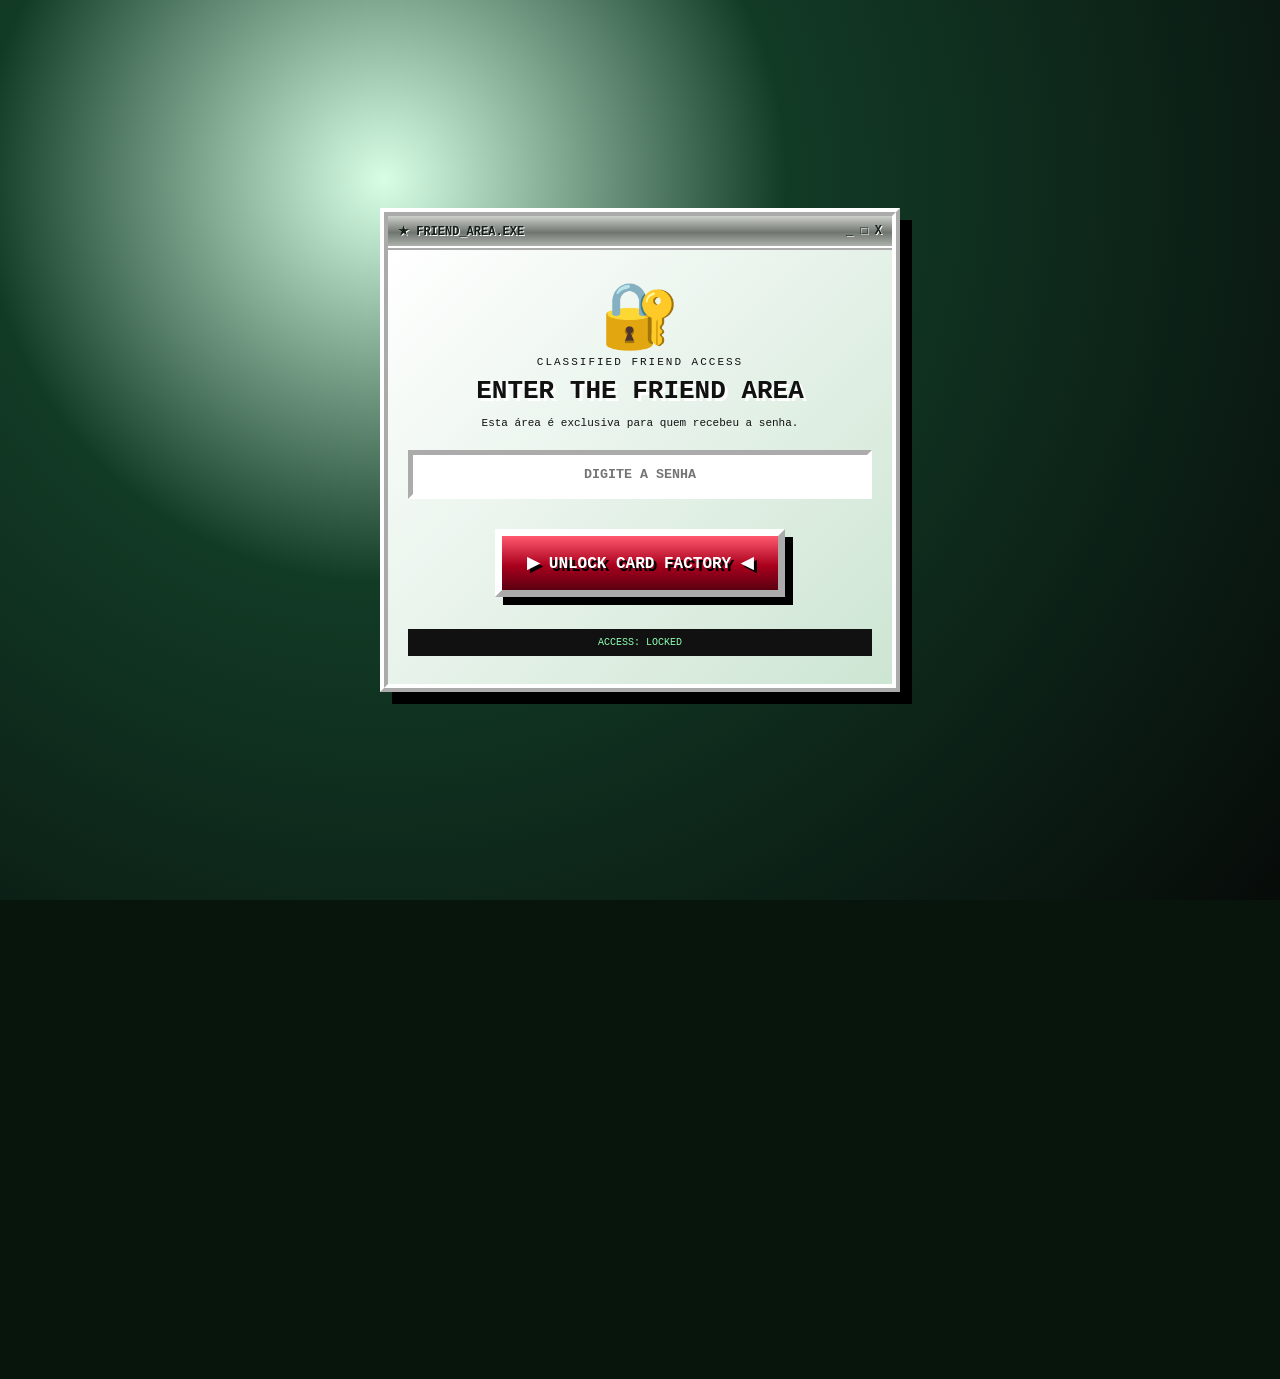
==== create.html @ 422fa5d3 "Add files via upload" ====
<!doctype html><html lang="pt-BR"><head><meta charset="utf-8"><meta name="viewport" content="width=device-width,initial-scale=1"><meta name="robots" content="noindex,nofollow"><title>★ SECRET FRIEND AREA ★</title><link rel="stylesheet" href="style.css?v=14">
<style>
.factory-v10{display:grid;grid-template-columns:minmax(0,1fr) minmax(330px,44%);gap:14px;align-items:start}
.v10-panel{background:linear-gradient(145deg,#f9fff5,#c6d7c7);border:6px ridge #fff;box-shadow:7px 7px #111;padding:12px}
.v10-panel h3{margin:0 0 8px;color:#0d3c22;text-shadow:2px 2px #fff;font-size:15px}
.v10-row{display:grid;grid-template-columns:1fr 1fr;gap:8px}
.v10-field{margin:8px 0}.v10-field label{display:block;font-size:9px;font-weight:bold;margin-bottom:4px}
.v10-field input,.v10-field select,.v10-field textarea{width:100%;box-sizing:border-box;border:4px inset #fff;background:#fff;padding:7px;font-family:inherit}
.v10-themes{display:grid;grid-template-columns:repeat(3,1fr);gap:6px}
.v10-theme{border:4px outset #fff;padding:7px;background:#eee;cursor:pointer;font-size:9px;font-weight:bold;min-height:48px}
.v10-theme.active{border:4px inset #fff;outline:3px solid #111}
.v10-emojis{display:flex;flex-wrap:wrap;gap:5px}.v10-emoji{font-size:22px;border:3px outset #fff;background:#fff;cursor:pointer;padding:3px}
.v10-preview-wrap{position:sticky;top:10px}
.v10-preview{min-height:520px;position:relative;overflow:hidden;border:8px ridge #fff;box-shadow:8px 8px #111;padding:20px;background:linear-gradient(135deg,#0d6b3b,#ef3340,#fff)}
.v10-preview .scan{position:absolute;inset:0;background:repeating-linear-gradient(0deg,rgba(255,255,255,.06) 0 2px,transparent 2px 5px);pointer-events:none}
.v10-card{position:relative;z-index:2;min-height:460px;border:8px ridge #fff;box-shadow:0 0 0 4px #111,10px 10px #111;background:rgba(255,255,255,.9);padding:18px;text-align:center;overflow:hidden}
.v10-card h2{font-size:28px;margin:8px 0;color:#102c1b;text-shadow:3px 3px #fff}.v10-card p{font-size:13px;line-height:1.5;color:#111}
.v10-hero{font-size:70px;animation:v10dance .65s infinite alternate;filter:drop-shadow(4px 4px #111);display:inline-block}
.v10-float{position:absolute;animation:v10float 2.3s ease-in-out infinite}.v10-f1{left:8%;top:12%}.v10-f2{right:8%;top:22%;animation-delay:.5s}.v10-f3{left:12%;bottom:16%;animation-delay:1s}.v10-f4{right:12%;bottom:10%;animation-delay:1.5s}
.v10-gif{max-width:150px;max-height:120px;border:4px ridge #fff;box-shadow:4px 4px #111;margin:8px auto}
.v10-status{font-size:9px;background:#111;color:#8dffb4;padding:7px;margin-top:8px;min-height:14px}
@keyframes v10dance{to{transform:translateY(-8px) rotate(4deg) scale(1.05)}}@keyframes v10float{50%{transform:translateY(-14px) rotate(8deg)}}
@media(max-width:900px){.factory-v10{grid-template-columns:1fr}.v10-preview-wrap{position:relative}.v10-row{grid-template-columns:1fr}}
</style>

<style>
.friend-gate{position:fixed;inset:0;z-index:9999;display:flex;align-items:center;justify-content:center;background:radial-gradient(circle at 30% 20%,#d8ffe6 0,#123b26 35%,#070b09 100%);padding:20px;box-sizing:border-box}
.gate-window{width:min(520px,100%);border:8px ridge #fff;box-shadow:12px 12px #000;background:#cbd6cc;color:#111}
.gate-body{text-align:center;padding:28px 20px;background:linear-gradient(135deg,#fff,#cde5d3)}
.gate-icon{font-size:64px;animation:gatePulse 1s infinite alternate}.gate-body h1{font-size:26px;text-shadow:3px 3px #fff;margin:8px}.gate-body p{font-size:11px}.gate-body input{width:100%;box-sizing:border-box;padding:12px;border:5px inset #fff;font-family:"Courier New",monospace;font-weight:bold;margin:10px 0;text-align:center}.gate-status{margin-top:12px;background:#111;color:#8dffb4;padding:8px;font:10px "Courier New"}.gate-status.bad{color:#ff7b8f}.gate-status.ok{color:#fff36b}@keyframes gatePulse{to{transform:scale(1.08) rotate(3deg)}}
body.factory-locked>main{filter:blur(8px);pointer-events:none;user-select:none}
.v10-options-grid{display:grid;grid-template-columns:1fr 1fr;gap:8px}
.v10-color-row{display:grid;grid-template-columns:1fr 1fr;gap:8px}
.v10-color-row input[type=color]{width:100%;height:38px;padding:2px;border:4px inset #fff;background:#fff}
.v10-images{display:grid;grid-template-columns:1fr 1fr 1fr;gap:6px}
.v10-image-slot{background:#edf5ee;border:4px ridge #fff;padding:6px}
.v10-image-slot label{font-size:8px;font-weight:bold;display:block;margin-bottom:4px}
.v10-image-slot input{font-size:8px!important;padding:5px!important}
.v10-image-style{display:grid;grid-template-columns:1fr 1fr;gap:6px}
.v10-media-strip{display:flex;flex-wrap:wrap;gap:8px;justify-content:center;margin:8px 0}
.v10-preview-media{max-width:130px;max-height:105px;object-fit:cover;border:5px ridge #fff;box-shadow:4px 4px #111}
.v10-photo-polaroid{border:8px solid #fff!important;box-shadow:5px 7px #111!important;padding:5px;background:#fff}
.v10-photo-pixel{border:5px dotted #111!important;image-rendering:auto}
.v10-photo-sticker{border:4px solid #fff!important;border-radius:18px;transform:rotate(-2deg);box-shadow:5px 5px #111!important}
.v10-photo-classic{border:6px ridge #fff!important;box-shadow:5px 5px #111!important}
.legacy-head{display:flex!important;justify-content:space-between;align-items:center;min-height:32px;box-sizing:border-box}
.retro-zone-fixed .legacy-grid{align-items:stretch}
.retro-zone-fixed .retro-app{height:100%;box-sizing:border-box}
@media(max-width:900px){.v10-images,.v10-options-grid,.v10-color-row{grid-template-columns:1fr}}
</style>

<style id="v18-create-nav-style">
.v18-create-nav{
  display:flex;justify-content:flex-end;gap:7px;flex-wrap:wrap;
  margin:7px 0;
}
.v18-create-nav a{
  display:inline-block;font-family:"Courier New",monospace;font-size:10px;
  font-weight:900;text-decoration:none;padding:7px 10px;
  background:linear-gradient(#fff,#d8eadc);color:#102c1b;
  border:4px outset #fff;box-shadow:3px 3px #111;cursor:pointer;
}
.v18-create-nav a:active{border-style:inset;transform:translate(2px,2px)}
</style>
</head><body><nav class="v18-create-nav"><a href="index.html#cards">↩ VOLTAR AOS CARTÕES</a><a href="index.html">⌂ INÍCIO</a></nav>
<div id="friendGate" class="friend-gate">
  <div class="gate-window">
    <div class="window-title"><span>★ FRIEND_AREA.EXE</span><span>_ □ X</span></div>
    <div class="gate-body">
      <div class="gate-icon">🔐</div>
      <div class="tiny blink">CLASSIFIED FRIEND ACCESS</div>
      <h1>ENTER THE FRIEND AREA</h1>
      <p>Esta área é exclusiva para quem recebeu a senha.</p>
      <input id="friendPassword" type="password" autocomplete="off" placeholder="DIGITE A SENHA">
      <button id="friendUnlock" class="start-button">▶ UNLOCK CARD FACTORY ◀</button>
      <div id="friendGateStatus" class="gate-status">ACCESS: LOCKED</div>
    </div>
  </div>
</div>

<main class="intro-screen" style="min-height:100vh;padding:24px;box-sizing:border-box">
  <div class="intro-window" style="width:min(1180px,100%);min-height:auto">
    <div class="window-title"><span>★ FRIEND_CARD_FACTORY.EXE</span><span>PUBLIC</span></div>
    <div class="intro-content" style="justify-content:flex-start;padding:16px">
      <div class="tiny blink">!!! FRIEND AREA • PASSWORD PROTECTED !!!</div>
      <h1 style="font-size:32px">CARD FACTORY<span style="font-size:22px">CREATE YOUR RENATO MEMORY — ONE CARD, ONE LIVE PREVIEW</span></h1>
      <div class="factory-v10" id="factoryV10" style="width:100%">
        <div class="v10-panel">
          <h3>★ 01 — BUILD YOUR CARD ★</h3>
          <div class="v10-row">
            <div class="v10-field"><label>YOUR NAME</label><input id="v10Name" placeholder="Seu nome" maxlength="40"></div>
            <div class="v10-field"><label>CARD TITLE</label><input id="v10Title" placeholder="Uma memória..." maxlength="60"></div>
          </div>
          <div class="v10-field"><label>MESSAGE</label><textarea id="v10Msg" rows="6" maxlength="1200" placeholder="Escreva sua mensagem para o Renato..."></textarea></div>
          
          <div class="v10-options-grid">
            <div class="v10-field"><label>LETTER COLOR</label><input id="v10TextColor" type="color" value="#102c1b"></div>
            <div class="v10-field"><label>PHOTO STYLE</label><select id="v10PhotoStyle"><option value="classic">🖼️ CLASSIC FRAME</option><option value="polaroid">📸 POLAROID</option><option value="pixel">🕹️ PIXEL</option><option value="sticker">💿 STICKER</option></select></div>
          </div>
          <div class="v10-field">
            <label>PHOTOS — UP TO 3 IMAGES</label>
            <div class="v10-images">
              <div class="v10-image-slot"><label>PHOTO 01</label><input id="v10Photo1" type="file" accept="image/*"></div>
              <div class="v10-image-slot"><label>PHOTO 02</label><input id="v10Photo2" type="file" accept="image/*"></div>
              <div class="v10-image-slot"><label>PHOTO 03</label><input id="v10Photo3" type="file" accept="image/*"></div>
            </div>
          </div>
          <div class="v10-field">
            <label>GIFS — CHOOSE WHERE THEY APPEAR</label>
            <div class="v10-row">
              <input id="v10GifTop" placeholder="GIF TOP URL">
              <input id="v10GifBottom" placeholder="GIF BOTTOM URL">
            </div>
          </div>
<div class="v10-row">
            <div class="v10-field"><label>FONT</label><select id="v10Font"><option value="Arial, sans-serif">Arial / Internet 2000</option><option value="Georgia, serif">Georgia / Carta clássica</option><option value="Trebuchet MS, sans-serif">Trebuchet / MSN</option><option value="Courier New, monospace">Courier / Terminal</option><option value="Comic Sans MS, cursive">Comic Sans / 2000 demais</option><option value="Impact, sans-serif">Impact / Banner</option></select></div>
            <div class="v10-field"><label>ANIMATION</label><select id="v10Anim"><option value="secret">★ SECRET</option><option value="stadium">⚽ STADIUM</option><option value="dino">🦖 DINOSAUR</option><option value="pirate">☠️ PIRATE</option><option value="music">♫ MUSIC</option><option value="books">📖 BOOK</option></select></div>
          </div>
          <div class="v10-field"><label>CHOOSE YOUR THEME</label><div class="v10-themes"><button type="button" class="v10-theme active" data-theme="y2k">💿 Y2K</button><button type="button" class="v10-theme" data-theme="fluminense">⚽ FLU</button><button type="button" class="v10-theme" data-theme="dino">🦖 DINO</button><button type="button" class="v10-theme" data-theme="pirate">☠️ PIRATE</button><button type="button" class="v10-theme" data-theme="music">🎧 MUSIC</button><button type="button" class="v10-theme" data-theme="books">📚 BOOKS</button></div></div>
          <div class="v10-field"><label>EMOJIS — CLICK TO ADD</label><div class="v10-emojis"><button type="button" class="v10-emoji">💚</button><button type="button" class="v10-emoji">❤️</button><button type="button" class="v10-emoji">⭐</button><button type="button" class="v10-emoji">✨</button><button type="button" class="v10-emoji">⚽</button><button type="button" class="v10-emoji">🦖</button><button type="button" class="v10-emoji">☠️</button><button type="button" class="v10-emoji">🏴‍☠️</button><button type="button" class="v10-emoji">🎸</button><button type="button" class="v10-emoji">🎧</button><button type="button" class="v10-emoji">📚</button><button type="button" class="v10-emoji">📖</button><button type="button" class="v10-emoji">🔥</button><button type="button" class="v10-emoji">💿</button><button type="button" class="v10-emoji">💻</button><button type="button" class="v10-emoji">🌈</button></div></div>
          <div class="v10-field"><label>MUSIC</label><select id="v10MusicType"><option value="none">SEM MÚSICA</option><option value="youtube">YOUTUBE</option><option value="spotify">SPOTIFY</option><option value="file">ARQUIVO DE ÁUDIO</option></select><input id="v10Music" placeholder="Cole o link do YouTube/Spotify" style="margin-top:6px"><input id="v10MusicFile" type="file" accept="audio/*" style="display:none;margin-top:6px"></div>
          <button id="v11Surprise" type="button" style="width:100%;margin:10px 0;padding:12px;background:linear-gradient(#fff36b,#ff5b8d);border:6px outset #fff;box-shadow:5px 5px #111;font-weight:900;font-size:12px;cursor:pointer">✨ SURPRISE ME! — RANDOM Y2K MAGIC ✨</button>
          <button id="exportCard" type="button" class="start-button" style="font-size:10px;width:100%">💾 EXPORTAR MEU CARTÃO</button>
          <div class="v10-status" id="v10Status">LIVE PREVIEW ONLINE — altere qualquer campo e veja o cartão mudar.</div>
          <p style="font-size:8px;line-height:1.4">Quando terminar, clique em <b>EXPORTAR MEU CARTÃO</b>. Um arquivo <b>.json</b> será baixado. Envie esse arquivo para a pessoa responsável pelo site. Ele só será publicado depois da revisão.</p>
        </div>
        <div class="v10-preview-wrap"><div class="v10-panel"><h3>★ 02 — LIVE PREVIEW ★</h3><div class="v10-preview" id="v10Preview"><div class="scan"></div><div class="v10-card" id="v10Card"><div class="v10-float v10-f1">✨</div><div class="v10-float v10-f2">💚</div><div class="v10-float v10-f3">⭐</div><div class="v10-float v10-f4">💿</div><div class="v10-hero" id="v10Hero">💚</div><h2 id="v10PreviewTitle">MY RENATINHO MEMORY</h2><div id="v10PreviewName" style="font-weight:bold">FROM: FRIEND</div><img id="v10PreviewGif" class="v10-gif" hidden alt=""><img id="v10PreviewPhoto" class="v10-gif" hidden alt="">
          <div id="v10PreviewGifsTop" class="v10-media-strip"></div>
          <div id="v10PreviewPhotos" class="v10-media-strip"></div>
<p id="v10PreviewMsg">Comece a escrever e veja sua memória aparecer aqui em tempo real.</p><div id="v10PreviewEmojis" style="font-size:25px;min-height:36px">✨ 💚 ⭐</div><div id="v10PreviewGifsBottom" class="v10-media-strip"></div><div style="margin-top:20px;font-size:9px">★ MADE WITH THE CARD FACTORY ★</div></div></div></div></div>
      </div>
    </div>
  </div>
</main>

<script>
/* V21 friend-area state repair */
(()=>{
  const gate=document.querySelector("#friendGate");
  if(sessionStorage.getItem("renatinhoFriendAccess")==="1"){
    if(gate) gate.style.display="none";
    document.body.classList.remove("factory-locked");
  }
})();
</script>
<script>
(()=>{
 const q=s=>document.querySelector(s), qa=s=>document.querySelectorAll(s);
 const PASSWORD="RENATINHO2000";
 const gate=q("#friendGate"), main=q("main");
 function unlock(){
   const value=q("#friendPassword").value.trim();
   const status=q("#friendGateStatus");
   if(value===PASSWORD){
     sessionStorage.setItem("renatinhoFriendAccess","1");
     gate.style.display="none"; document.body.classList.remove("factory-locked");
     status.className="gate-status ok"; status.textContent="ACCESS: GRANTED ✓";
   }else{
     status.className="gate-status bad"; status.textContent="ACCESS DENIED — TRY AGAIN";
     q("#friendPassword").animate([{transform:"translateX(-5px)"},{transform:"translateX(5px)"},{transform:"translateX(0)"}],{duration:180});
   }
 }
 if(sessionStorage.getItem("renatinhoFriendAccess")==="1"){
   gate.style.display="none";
   document.body.classList.remove("factory-locked");
 }else{
   document.body.classList.add("factory-locked");
 }
 q("#friendUnlock")?.addEventListener("click",unlock);
 q("#friendPassword")?.addEventListener("keydown",e=>{if(e.key==="Enter")unlock()});

 const state={theme:"y2k",emojis:["✨","💚","⭐"],photos:[],audio:""};
 const themes={
  y2k:{bg:"linear-gradient(135deg,#b8ffd0,#ef3340,#fff)",hero:"💿",anim:"secret"},
  fluminense:{bg:"linear-gradient(135deg,#006b3c,#fff,#c8102e)",hero:"⚽",anim:"stadium"},
  dino:{bg:"linear-gradient(135deg,#9be564,#1b7f3a,#f4f1d7)",hero:"🦖",anim:"dino"},
  pirate:{bg:"linear-gradient(135deg,#111,#6e1525,#f0d46a)",hero:"☠️",anim:"pirate"},
  music:{bg:"linear-gradient(135deg,#21103d,#ff2e83,#13d9ff)",hero:"🎧",anim:"music"},
  books:{bg:"linear-gradient(135deg,#5b351f,#f1d7a5,#f7f0df)",hero:"📚",anim:"books"}
 };
 const pick=a=>a[Math.floor(Math.random()*a.length)];
 const esc=s=>String(s).replace(/[&<>"']/g,m=>({"&":"&amp;","<":"&lt;",">":"&gt;","\"":"&quot;","'":"&#39;"}[m]));
 function render(){
   const n=q("#v10Name").value||"FRIEND", t=q("#v10Title").value||"MY RENATINHO MEMORY", m=q("#v10Msg").value||"Comece a escrever e veja sua memória aparecer aqui em tempo real.";
   const font=q("#v10Font").value, color=q("#v10TextColor").value, style=q("#v10PhotoStyle").value;
   q("#v10PreviewName").textContent="FROM: "+n; q("#v10PreviewTitle").textContent=t; q("#v10PreviewMsg").textContent=m;
   q("#v10PreviewEmojis").textContent=state.emojis.join(" "); q("#v10Hero").textContent=themes[state.theme].hero;
   q("#v10Preview").style.background=themes[state.theme].bg; q("#v10Card").style.fontFamily=font;
   q("#v10Card").style.color=color; q("#v10PreviewTitle").style.color=color; q("#v10PreviewMsg").style.color=color;
   const photoBox=q("#v10PreviewPhotos"); photoBox.innerHTML="";
   state.photos.forEach(src=>{const img=document.createElement("img");img.src=src;img.className="v10-preview-media v10-photo-"+style;photoBox.appendChild(img)});
   const top=q("#v10GifTop").value.trim(), bottom=q("#v10GifBottom").value.trim();
   const topBox=q("#v10PreviewGifsTop"), bottomBox=q("#v10PreviewGifsBottom"); topBox.innerHTML="";bottomBox.innerHTML="";
   [top].filter(Boolean).forEach(src=>{const img=document.createElement("img");img.src=src;img.className="v10-preview-media";topBox.appendChild(img)});
   [bottom].filter(Boolean).forEach(src=>{const img=document.createElement("img");img.src=src;img.className="v10-preview-media";bottomBox.appendChild(img)});
   q("#v10Status").textContent="LIVE PREVIEW • "+state.theme.toUpperCase()+" • "+state.photos.length+" PHOTOS • "+state.emojis.length+" EMOJIS";
 }
 qa("#factoryV10 input,#factoryV10 textarea,#factoryV10 select").forEach(el=>el.addEventListener("input",render));
 qa(".v10-theme").forEach(b=>b.addEventListener("click",()=>{qa(".v10-theme").forEach(x=>x.classList.remove("active"));b.classList.add("active");state.theme=b.dataset.theme;q("#v10Anim").value=themes[state.theme].anim;render()}));
 qa(".v10-emoji").forEach(b=>b.addEventListener("click",()=>{state.emojis.push(b.textContent);if(state.emojis.length>14)state.emojis.shift();render()}));
 ["v10Photo1","v10Photo2","v10Photo3"].forEach(id=>q("#"+id)?.addEventListener("change",e=>{
   const idx=["v10Photo1","v10Photo2","v10Photo3"].indexOf(id), f=e.target.files?.[0]; if(!f)return;
   const reader=new FileReader(); reader.onload=()=>{state.photos[idx]=reader.result;state.photos=state.photos.filter(Boolean);render()};reader.readAsDataURL(f);
 }));
 q("#v10MusicType").addEventListener("change",()=>{const t=q("#v10MusicType").value;q("#v10Music").style.display=["youtube","spotify"].includes(t)?"block":"none";q("#v10MusicFile").style.display=t==="file"?"block":"none"});q("#v10MusicType").dispatchEvent(new Event("change"));
 q("#v10MusicFile").addEventListener("change",e=>{const f=e.target.files?.[0];if(!f)return;const r=new FileReader();r.onload=()=>{state.audio=r.result;render()};r.readAsDataURL(f)});
 q("#exportCard").addEventListener("click",()=>{
   const name=q("#v10Name").value.trim(), msg=q("#v10Msg").value.trim(); if(!name||!msg){q("#v10Status").textContent="⚠ PREENCHA PELO MENOS SEU NOME E SUA MENSAGEM.";return}
   const type=q("#v10MusicType").value,url=q("#v10Music").value.trim();
   const c={version:"renatinho-card-v16",id:name.toLowerCase().replace(/[^a-z0-9]+/g,"-")+"-"+Date.now().toString(36).slice(-5),nome:name,titulo:q("#v10Title").value.trim()||"FELIZ ANIVERSÁRIO",icon:themes[state.theme].hero,hint:"FRIEND CARD • "+state.theme.toUpperCase(),tipoDeAnimacao:q("#v10Anim").value,mensagem:msg,fotos:state.photos.map((data,i)=>({data,nome:"foto-"+(i+1)})),gifs:{top:q("#v10GifTop").value.trim(),bottom:q("#v10GifBottom").value.trim()},musica:type==="file"?state.audio:url,musicaNome:type==="file"?(q("#v10MusicFile").files?.[0]?.name||"audio.mp3"):type==="youtube"?"YouTube":type==="spotify"?"Spotify":"",cardConfig:{musica:{type,url,autoPlay:true},theme:state.theme,font:q("#v10Font").value,textColor:q("#v10TextColor").value,photoStyle:q("#v10PhotoStyle").value,emojis:state.emojis,gifs:{top:q("#v10GifTop").value.trim(),bottom:q("#v10GifBottom").value.trim()}},status:"pending-admin-approval",createdAt:new Date().toISOString()};
   const a=document.createElement("a");a.href=URL.createObjectURL(new Blob([JSON.stringify(c,null,2)],{type:"application/json"}));a.download="cartao-"+c.id+".json";a.click();q("#v10Status").textContent="★ CARTÃO EXPORTADO! MANDE O .JSON PARA A GIOVANA ★";
 });
 q("#v11Surprise").addEventListener("click",()=>{const k=pick(Object.keys(themes)),t=themes[k];q("#v10Title").value=pick(["RENATINHO.EXE","OMG HAPPY BIRTHDAY","A VERY SPECIAL MEMORY","MEMORY UNLOCKED","TRICOLOR BIRTHDAY MODE"]);q("#v10Name").value=q("#v10Name").value||pick(["AMIGO","YOUR FRIEND","A FRIEND FROM THE INTERNET"]);q("#v10Msg").value=pick(["Uma memória especial para você, Renatinho. Feliz aniversário! 💚","Que seu novo capítulo seja tão caótico e divertido quanto a internet dos anos 2000.","Esta mensagem foi enviada diretamente do futuro. Feliz aniversário!","Você desbloqueou uma memória secreta. ♥","Que o Flu esteja sempre vencendo e a vida sempre dando motivos para comemorar. 🇭🇺"]);q("#v10Font").value=pick(["Arial, sans-serif","Georgia, serif","Trebuchet MS, sans-serif","Courier New, monospace","Comic Sans MS, cursive","Impact, sans-serif"]);q("#v10TextColor").value=pick(["#102c1b","#006b3c","#c8102e","#8d1738","#111111"]);q("#v10PhotoStyle").value=pick(["classic","polaroid","pixel","sticker"]);state.emojis=[t.hero,"✨","⭐","💚"];q("#v10Anim").value=t.anim;qa(".v10-theme").forEach(x=>x.classList.toggle("active",x.dataset.theme===k));render();q("#v11Surprise").animate([{transform:"rotate(-2deg) scale(1)"},{transform:"rotate(2deg) scale(1.05)"},{transform:"rotate(0) scale(1)"}],{duration:450})});
 render();
})();
</script>
</body></html>
---- style.css ----
*{box-sizing:border-box}
:root{--g:#0b6b3c;--g2:#18b866;--lime:#8cff9e;--r:#b70e2d;--r2:#ff3d59;--w:#f4f1df;--dark:#10261a;--gold:#ffe04a;--silver:#cfd2cb;--pixel:"Courier New",monospace}
html,body{margin:0;width:100%;height:100%;background:#07150d;color:#fff;font-family:var(--pixel);overflow-x:hidden}
body{background:radial-gradient(circle at 20% 20%,rgba(30,255,130,.08),transparent 25%),radial-gradient(circle at 80% 70%,rgba(255,20,70,.08),transparent 28%),#020604}
button{font:inherit}.hidden{display:none!important}.screen{min-height:100vh;width:100vw}
.crt,.scan-noise{position:fixed;inset:0;pointer-events:none;z-index:9999}
.crt{background:repeating-linear-gradient(0deg,rgba(0,0,0,.18) 0 1px,transparent 1px 4px);mix-blend-mode:multiply}
.scan-noise{opacity:.12;background-image:radial-gradient(#fff 0 1px,transparent 1px);background-size:5px 5px}
.topbar{position:fixed;top:0;left:0;right:0;height:28px;background:linear-gradient(#276d9d,#0a2940);border-bottom:2px solid #9ec8e8;box-shadow:0 3px #000;display:flex;justify-content:space-between;align-items:center;padding:0 9px;font-size:10px;z-index:20}
.intro-screen{display:grid;place-items:center;padding:44px 20px 20px;background:radial-gradient(circle at 50% 42%,rgba(20,150,80,.2),transparent 35%),repeating-linear-gradient(0deg,transparent 0 3px,rgba(255,255,255,.025) 3px 4px)}
.intro-window{width:min(1100px,96vw);min-height:min(760px,calc(100vh - 70px));border:8px ridge #fff;background:linear-gradient(150deg,#092e1d 0%,#064d2d 48%,#5a0718 100%);box-shadow:14px 14px #000,0 0 70px rgba(24,184,102,.22);position:relative;overflow:hidden}
.window-title{height:34px;padding:7px 10px;background:linear-gradient(#cdd0cb,#6f756f 55%,#aeb2ad);color:#152019;border-bottom:4px ridge #fff;display:flex;align-items:center;justify-content:space-between;font-weight:bold;font-size:12px;text-shadow:1px 1px #fff}
.intro-content{min-height:calc(min(760px,100vh - 70px) - 42px);display:flex;flex-direction:column;align-items:center;justify-content:center;padding:28px;position:relative}
.construction{position:absolute;left:-25px;top:28px;background:#ffe500;color:#111;border:5px solid #111;padding:8px 18px;transform:rotate(-8deg);box-shadow:6px 6px #000;font-weight:bold;animation:shake .35s steps(2) infinite}
.spark-row{font-size:28px;color:var(--gold);letter-spacing:14px;text-shadow:0 0 12px #fff;animation:glow 1s infinite alternate}
.tiny{font-size:11px;letter-spacing:2px}.blink{animation:blink .7s steps(2) infinite}
.intro h1{font-family:var(--pixel);font-size:clamp(30px,6vw,70px);text-align:center;line-height:1.1;margin:14px 0;text-shadow:7px 7px #000,0 0 12px #fff}
.intro h1 span{display:block;color:var(--r2);-webkit-text-stroke:2px #fff;animation:bob .8s ease-in-out infinite alternate}
.hero-avatar{font-size:76px;filter:drop-shadow(8px 8px #000);animation:heroBob 1.2s ease-in-out infinite}
.level-chip{background:#101611;border:4px ridge #fff;padding:7px 12px;font-size:11px;color:var(--lime);box-shadow:5px 5px #000}
.intro-copy{text-align:center;line-height:1.7;font-weight:bold;color:#fff}
.loading{width:min(620px,90%);border:5px ridge #fff;background:#17221b;padding:9px;box-shadow:5px 5px #000;font-size:10px}
.loading b{display:block;height:18px;border:3px inset #fff;background:#222;margin:6px 0;overflow:hidden}.loading i{display:block;width:100%;height:100%;background:repeating-linear-gradient(90deg,#17c866 0 12px,#91ff9d 12px 16px);animation:loading 1.3s linear infinite}
.loading small{font-size:8px;color:#ddd}.start-button{margin:20px 0;border:7px outset #fff;background:linear-gradient(#ff596e,#a9001d 55%,#5b0010);color:#fff;padding:17px 25px;font-size:16px;font-weight:bold;box-shadow:8px 8px #000;text-shadow:3px 3px #000;cursor:pointer;animation:buttonPulse 1s infinite}.start-button:active{border-style:inset;transform:translate(4px,4px);box-shadow:4px 4px #000}
.marquee{width:100%;overflow:hidden;white-space:nowrap;background:#17221b;border:3px inset #fff;padding:7px;color:var(--gold);font-size:10px}.marquee span{display:inline-block;animation:marquee 16s linear infinite}
.intro-foot{margin-top:12px;font-size:8px;color:#c9d5cc}
.site-screen{padding:0;background:linear-gradient(180deg,#0b2b1b,#15552f 42%,#2a0b13);min-height:100vh}
.desktop{min-height:100vh;width:100vw;display:flex;flex-direction:column}
.sitebar{min-height:92px;background:linear-gradient(#126a42,#06331f);border-bottom:6px ridge #fff;display:grid;grid-template-columns:170px 1fr 170px;gap:10px;align-items:center;padding:9px 12px;box-shadow:0 7px #000;position:sticky;top:0;z-index:30}
.brand{font-size:25px;color:#fff;text-shadow:4px 4px #000}.brand small{color:var(--r2);font-size:13px}.site-title{text-align:center}.site-title span{font-size:9px;color:var(--gold)}.site-title h2{font-size:18px;margin:5px 0;color:#fff;text-shadow:3px 3px #000}.site-title p{font-size:8px;margin:0;color:#b8cfc1}.status-box{text-align:right;font-size:9px;color:var(--lime)}.status-box b{color:#fff}
.desktop-body{flex:1;display:grid;grid-template-columns:220px minmax(0,1fr);gap:12px;padding:14px;max-width:1500px;width:100%;margin:0 auto}
.sidebar{display:flex;flex-direction:column;gap:12px}.win-box{background:linear-gradient(#d7d9d3,#9da29c);border:6px ridge #fff;color:#111;box-shadow:7px 7px #000}.box-head{background:linear-gradient(#2a8d5c,#064b2c);color:#fff;border-bottom:4px ridge #fff;padding:7px 9px;font-size:9px;text-shadow:2px 2px #000}.profile{padding:11px;display:flex;flex-direction:column;gap:7px;font-size:9px}.mini-avatar{font-size:60px;text-align:center;animation:heroBob 1s infinite alternate}.nav-btn{margin:7px 8px;width:calc(100% - 16px);padding:9px;background:linear-gradient(#fff,#aeb3ad);border:4px outset #fff;color:#111;font-weight:bold;cursor:pointer;text-align:left}.nav-btn:hover{background:#d9ffdf}.construction-box{background:#ffe100;border-color:#111;padding:14px;text-align:center;font-weight:bold;transform:rotate(-2deg);animation:shake .4s steps(2) infinite}.construction-box small{display:block;margin-top:8px}.visitor-counter{background:#0a0e0b;color:var(--lime);border:4px inset #aaa;padding:10px;font-size:8px;text-align:center;box-shadow:inset 0 0 18px #000}.visitor-counter strong{font-size:18px;color:#fff}
.main-column{min-width:0;display:flex;flex-direction:column;gap:14px}.welcome-inner{min-height:280px;display:grid;grid-template-columns:1.25fr .75fr;gap:15px;padding:18px;background:linear-gradient(135deg,#dfe3dd,#a8ada6)}.floating-emojis{grid-column:1/-1;color:#0a7040;font-size:20px;letter-spacing:10px;animation:floatRow 2s ease-in-out infinite alternate}.welcome-text{padding:8px}.welcome-text h3{font-size:28px;line-height:1.15;margin:8px 0;text-shadow:3px 3px #fff}.welcome-text h3 span{color:#b20d2b}.welcome-text p{line-height:1.5;font-size:12px;max-width:650px}.renatinho-stage{position:relative;display:grid;place-items:center;min-height:210px;overflow:hidden;background:radial-gradient(circle,#8dff9d 0 2px,transparent 3px),#0b3320;background-size:25px 25px;border:6px inset #fff}.halo{position:absolute;width:180px;height:180px;border-radius:50%;background:radial-gradient(circle,rgba(255,255,255,.85),rgba(92,255,142,.3),transparent 70%);animation:halo 1.2s infinite alternate}.pixel-person{position:relative;font-size:115px;filter:drop-shadow(9px 9px #000);animation:heroDance .8s infinite alternate;z-index:2}.floating-label{position:absolute;bottom:12px;right:10px;background:#17221b;color:#fff;border:3px ridge #fff;padding:6px;font-size:9px;transform:rotate(-3deg);z-index:3}.floating-label b{color:var(--gold)}
.cards-section{background:#17221b;border:6px ridge #fff;box-shadow:7px 7px #000;padding-bottom:12px}.section-head{display:flex;justify-content:space-between;align-items:center;background:linear-gradient(#7a1026,#40040f);padding:9px 11px;border-bottom:4px ridge #fff;font-size:10px}.section-head small{color:var(--gold)}.cards-grid{display:grid;grid-template-columns:repeat(3,minmax(0,1fr));gap:14px;padding:14px}.memory-card{min-height:210px;position:relative;overflow:hidden;cursor:pointer;border:6px ridge #fff;background:linear-gradient(150deg,#0a5634,#062116 60%,#5d071a);box-shadow:7px 7px #000;transition:.18s transform,.18s filter}.memory-card:hover{transform:translateY(-7px) rotate(-1deg) scale(1.015);filter:brightness(1.18)}.memory-card:active{transform:translate(4px,4px)}.memory-card .shine{position:absolute;inset:-80% -20%;background:linear-gradient(110deg,transparent 42%,rgba(255,255,255,.28) 49%,transparent 56%);transform:translateX(-70%);animation:shine 3s infinite}.memory-card .corner{position:absolute;right:6px;top:6px;background:#ffe500;color:#111;border:3px solid #111;padding:3px 5px;font-size:7px;font-weight:bold}.memory-card .icon{font-size:70px;text-align:center;margin-top:18px;filter:drop-shadow(7px 7px #000)}.memory-card h4{text-align:center;font-size:12px;margin:8px 4px;color:#fff;text-shadow:2px 2px #000}.memory-card p{text-align:center;font-size:8px;color:#c8dfd0;padding:0 8px}.memory-card .open-label{position:absolute;bottom:8px;left:50%;transform:translateX(-50%);background:#fff;color:#111;border:4px outset #fff;padding:5px 8px;font-size:7px;font-weight:bold;white-space:nowrap}.card-stadium:hover .icon{animation:kick .45s infinite}.card-dino:hover .icon{animation:dino .35s infinite}.card-pirate:hover .icon{animation:sway .55s infinite}.card-music:hover .icon{animation:dance .3s infinite}.card-books:hover .icon{animation:page .7s infinite}.card-secret:hover .icon{animation:glitch .18s infinite}
.playlist-content{min-height:100px;padding:18px;display:flex;gap:18px;align-items:center;background:#17221b;color:#fff}.disc{font-size:55px;animation:spin 2s linear infinite}.playlist-content p{font-size:10px;color:#ccd7cf}.guestbook{padding-bottom:12px}.guestbook>p,.guest-lines{padding:0 12px;font-size:10px;line-height:2}.guestbook>p{color:#7a061c;font-weight:bold}.site-footer{margin-top:auto;min-height:38px;background:#08100b;border-top:4px ridge #fff;display:flex;justify-content:space-around;align-items:center;padding:8px;font-size:7px;color:#b6c4ba}
.modal{position:fixed;inset:0;z-index:2000;display:grid;place-items:center;padding:18px}.modal-backdrop{position:absolute;inset:0;background:rgba(0,0,0,.82);backdrop-filter:blur(3px)}.card-window{position:relative;width:min(860px,96vw);max-height:92vh;overflow:auto;background:#d9dad5;border:9px ridge #fff;color:#111;box-shadow:14px 14px #000,0 0 50px rgba(24,184,102,.35);z-index:1}.card-window .window-title button{background:#c5c8c2;border:3px outset #fff;padding:1px 8px;font-weight:bold;cursor:pointer}.card-opening{height:0;overflow:hidden;transition:.7s}.card-content{padding:22px;background:linear-gradient(135deg,#e9ebe7,#a9aea7);min-height:330px}.card-content .card-hero{display:grid;grid-template-columns:170px 1fr;gap:20px;align-items:center}.card-content .big-icon{font-size:120px;text-align:center;filter:drop-shadow(9px 9px #000)}.card-content h3{font-size:24px;margin:0 0 6px;text-shadow:3px 3px #fff}.card-content .from{font-size:10px;color:#6b071a}.card-content .msg{font-size:13px;line-height:1.7;background:#fffdf2;border:5px ridge #fff;padding:15px;box-shadow:6px 6px #000;margin-top:16px}.music-bar{display:flex;align-items:center;gap:9px;padding:8px 10px;background:#0b100c;color:#fff;border-top:5px ridge #fff;font-size:8px}.music-eq{color:var(--lime);font-size:18px;animation:equalize .4s infinite alternate}.music-bar button{margin-left:auto;padding:4px 8px;background:#ddd;border:3px outset #fff;cursor:pointer}.card-window.opening .card-content{animation:cardReveal .75s both}.card-window.anim-stadium .big-icon{animation:kick .55s 2}.card-window.anim-dino .big-icon{animation:dino .35s 4}.card-window.anim-pirate .big-icon{animation:sway .55s 4}.card-window.anim-music .big-icon{animation:dance .3s 8}.card-window.anim-books .big-icon{animation:page .7s 4}.card-window.anim-secret .big-icon{animation:glitch .18s 12}
@keyframes blink{50%{opacity:.25}}@keyframes glow{to{filter:brightness(1.8);transform:scale(1.03)}}@keyframes bob{to{transform:translateY(-5px)}}@keyframes heroBob{to{transform:translateY(-10px) rotate(2deg)}}@keyframes heroDance{to{transform:translateY(-12px) rotate(4deg) scale(1.04)}}@keyframes halo{to{transform:scale(1.12);opacity:.65}}@keyframes loading{to{transform:translateX(10px)}}@keyframes buttonPulse{50%{filter:brightness(1.25)}}@keyframes marquee{to{transform:translateX(-100%)}}@keyframes shake{0%,100%{transform:rotate(-2deg) translate(0)}50%{transform:rotate(-4deg) translate(3px,-2px)}}@keyframes floatRow{to{transform:translateY(-8px)}}@keyframes shine{0%,40%{transform:translateX(-80%)}70%,100%{transform:translateX(80%)}}@keyframes kick{0%,100%{transform:rotate(-7deg) translate(0)}50%{transform:rotate(9deg) translate(12px,-8px)}}@keyframes dino{0%,100%{transform:translateY(0) rotate(0)}50%{transform:translateY(-15px) rotate(-8deg)}}@keyframes sway{50%{transform:rotate(12deg) translateY(-7px)}}@keyframes dance{50%{transform:scale(1.16) rotate(8deg)}}@keyframes page{50%{transform:rotateY(45deg) scale(1.08)}}@keyframes glitch{0%,100%{transform:translate(0)}25%{transform:translate(-4px,2px)}50%{transform:translate(4px,-2px)}}@keyframes spin{to{transform:rotate(360deg)}}@keyframes cardReveal{from{opacity:0;transform:translateY(30px) scale(.92)}to{opacity:1;transform:none}}@keyframes equalize{to{transform:scale(1.3)}}
@media(max-width:900px){.sitebar{grid-template-columns:90px 1fr 90px}.brand{font-size:16px}.site-title h2{font-size:12px}.desktop-body{grid-template-columns:1fr}.sidebar{display:grid;grid-template-columns:repeat(3,1fr)}.cards-grid{grid-template-columns:repeat(2,minmax(0,1fr))}.welcome-inner{grid-template-columns:1fr}.renatinho-stage{min-height:190px}}
@media(max-width:600px){.intro-content{padding:20px 12px}.construction{font-size:8px}.spark-row{font-size:18px;letter-spacing:5px}.intro h1{font-size:29px}.hero-avatar{font-size:58px}.sitebar{grid-template-columns:1fr;position:relative;text-align:center}.brand,.status-box{text-align:center}.desktop-body{padding:8px}.sidebar{display:flex}.cards-grid{grid-template-columns:1fr}.card-content .card-hero{grid-template-columns:1fr}.card-content .big-icon{font-size:80px}.welcome-text h3{font-size:22px}.site-footer{flex-direction:column;gap:5px}}

/* V9 — brighter Y2K layer */
:root{--cream:#f7f5e8;--mint:#b8ffd0}
.site-screen{background:radial-gradient(circle at 15% 20%,rgba(80,255,150,.16),transparent 25%),radial-gradient(circle at 85% 70%,rgba(255,70,100,.12),transparent 28%),linear-gradient(180deg,#0d3a24,#1a6b3d 46%,#3b111d)}
.welcome-inner{background:linear-gradient(135deg,#f5f6ed,#c7d6c8)}
.cards-section{background:#1b2b21}
.playlist-section .playlist-content{background:linear-gradient(135deg,#162c20,#0d1912)}
.memory-card{background:linear-gradient(150deg,#16824d,#0c4e30 58%,#8b1930)}
.memory-card p{color:#e1f8e8}
.sidebar .win-box{background:linear-gradient(#eef1e9,#bfcbbf)}
.guestbook{background:linear-gradient(#f1f2eb,#bdc8be)}
.site-footer{background:#102118}

/* V9 final card + playlist + friend factory */
.friend-link{text-decoration:none;display:block;color:#111}
.final-unlock{background:linear-gradient(135deg,#fff6a7,#d7e8d8);border-color:#fff;box-shadow:8px 8px #000}
.final-inner{min-height:145px;padding:18px;display:flex;align-items:center;gap:22px;background:radial-gradient(circle at 20% 50%,rgba(255,230,0,.3),transparent 28%),linear-gradient(135deg,#eff9ee,#c6d9c8)}
.final-lock{font-size:64px;filter:drop-shadow(5px 5px #000);animation:lockPulse 1.1s infinite alternate}
.final-inner h3{margin:5px 0;font-size:20px;text-shadow:2px 2px #fff}.final-inner p{font-size:10px}
.final-button{border:6px outset #fff;background:#777;color:#ddd;padding:12px 16px;font-weight:bold;box-shadow:5px 5px #000;cursor:not-allowed}
.final-button.ready{background:linear-gradient(#ffea62,#b79a00);color:#111;cursor:pointer;animation:buttonPulse .8s infinite}
.playlist-content{display:grid;grid-template-columns:80px 1fr auto;gap:15px;align-items:center}
.playlist-disc{font-size:54px;animation:spin 2s linear infinite}.playlist-info{color:#fff}.playlist-info b{font-size:13px}.playlist-info p{font-size:9px;color:#ccebd5}
.playlist-controls{display:flex;gap:5px}.playlist-controls button{background:linear-gradient(#fff,#aab2aa);border:4px outset #fff;padding:8px;color:#111;font-weight:bold;cursor:pointer}
.final-card{background:linear-gradient(145deg,#f7f0a6,#b8ffd0,#ffb8c5)!important}.final-card-hero{display:grid;grid-template-columns:190px 1fr;gap:20px;align-items:center}.final-orbit{font-size:130px;text-align:center;color:#fff;text-shadow:0 0 12px #fff,7px 7px #111;animation:heroDance .7s infinite alternate}.final-signature{margin-top:18px;text-align:center;background:#111;color:#b8ffd0;border:5px ridge #fff;padding:14px;font-size:9px;line-height:1.8}.final-signature b{color:#ffe04a;font-size:13px}
@keyframes lockPulse{to{transform:scale(1.12) rotate(-5deg);filter:drop-shadow(5px 5px #000) brightness(1.2)}}
@media(max-width:700px){.playlist-content{grid-template-columns:60px 1fr}.playlist-controls{grid-column:1/-1}.final-card-hero{grid-template-columns:1fr}.final-orbit{font-size:80px}}

/* V12 final retro modules */
.legacy-zone,
.legacy-grid{display:grid;grid-template-columns:1fr 1fr;gap:12px;padding:14px}
.retro-app{background:#d8ded6;color:#111;border:6px ridge #fff;box-shadow:6px 6px #000;min-height:175px}
.app-title{background:linear-gradient(90deg,#073b25,#1e9c58);color:#fff;font-weight:bold;padding:6px;text-shadow:2px 2px #000}
.msn-body,.winamp-body{padding:14px}.msn-body{display:flex;gap:12px}.msn-avatar{font-size:50px}.msn-body span{font-size:9px;color:#17673c}.msn-body p{font-size:9px;background:#fff;padding:7px;border:3px inset #fff}.eq{letter-spacing:4px;color:#f33;font-size:22px;margin-bottom:10px}.player-controls{margin-top:14px}.player-controls button,.pixel-btn{background:linear-gradient(#fff,#bfc7bf);color:#111;border:4px outset #fff;padding:7px;font-weight:900;cursor:pointer;box-shadow:3px 3px #111}.photo-frame{margin:14px auto;width:145px;height:100px;border:7px ridge #fff;background:#222;color:#8dffb4;display:grid;place-items:center;text-align:center;font:11px "Courier New";overflow:hidden}.photo-frame img{width:100%;height:100%;object-fit:cover}.photobooth{text-align:center}.floppy{text-align:center}.floppy-disc{font-size:70px;margin:15px}.floppy #floppyStatus{font:9px "Courier New";margin:10px}.future-inner{background:linear-gradient(135deg,#ffe0e8,#fff,#c9ffd9);color:#111}.future-inner h3{color:#8d1738}.future-inner textarea{width:100%;box-sizing:border-box}.future-actions{display:flex;align-items:center;gap:12px;margin-top:8px}.future-actions span{font:10px "Courier New";background:#111;color:#8dffb4;padding:7px}.hidden{display:none!important}
@media(max-width:800px){.legacy-grid{grid-template-columns:1fr}}

/* V13 FINAL MODULES */
.legacy-zone,
.legacy-grid{display:grid;grid-template-columns:1fr 1fr;gap:12px;padding:14px}.retro-app{background:#d8ded6;color:#111;border:6px ridge #fff;box-shadow:6px 6px #000;min-height:175px}.app-title{background:linear-gradient(90deg,#073b25,#1e9c58);color:#fff;font-weight:bold;padding:6px;text-shadow:2px 2px #000}.msn-body,.winamp-body{padding:14px}.msn-body{display:flex;gap:12px}.msn-avatar{font-size:50px}.msn-body span{font-size:9px;color:#17673c}.msn-body p{font-size:9px;background:#fff;padding:7px;border:3px inset #fff}.eq{letter-spacing:4px;color:#f33;font-size:22px;margin-bottom:10px}.player-controls{margin-top:14px}.player-controls button,.pixel-btn{background:linear-gradient(#fff,#bfc7bf);color:#111;border:4px outset #fff;padding:7px;font-weight:900;cursor:pointer;box-shadow:3px 3px #111}.photo-frame{margin:14px auto;width:145px;height:100px;border:7px ridge #fff;background:#222;color:#8dffb4;display:grid;place-items:center;text-align:center;font:11px "Courier New";overflow:hidden}.photo-frame img{width:100%;height:100%;object-fit:cover}.photobooth{text-align:center}.floppy{text-align:center}.floppy-disc{font-size:70px;margin:15px}.floppy #floppyStatus{font:9px "Courier New";margin:10px}.guestbook-v13{padding:15px}.guest-intro{text-align:center;color:#fff;font-weight:900;text-shadow:2px 2px #111}.future-inner{padding:15px;background:linear-gradient(135deg,#ffe0e8,#fff,#c9ffd9);color:#111}.future-inner h3{color:#8d1738}.future-inner textarea{width:100%;box-sizing:border-box}.future-actions{display:flex;align-items:center;gap:12px;margin-top:8px}.future-actions span{font:10px "Courier New";background:#111;color:#8dffb4;padding:7px}.hidden{display:none!important}.secret-toast{position:fixed;left:50%;top:15%;transform:translateX(-50%);z-index:10000;background:#111;color:#8dffb4;border:6px ridge #fff;box-shadow:8px 8px #000;padding:18px;font:12px "Courier New";text-align:center;animation:toastIn .25s ease-out}.future-sealed{filter:saturate(.8)}
@keyframes toastIn{from{transform:translateX(-50%) scale(.7);opacity:0}to{transform:translateX(-50%) scale(1);opacity:1}}
@media(max-width:800px){.legacy-grid{grid-template-columns:1fr}}

/* V14 cleanup */
.guest-note{font-size:9px;background:#111;color:#8dffb4;border:3px ridge #fff;padding:7px;line-height:1.5}.playlist-section{margin-bottom:22px}.legacy-grid-3{grid-template-columns:repeat(2,minmax(0,1fr))!important}.legacy-zone .winamp-app{display:none!important}@keyframes guestIn{from{transform:translateY(-8px);opacity:0}to{transform:none;opacity:1}}
@media(max-width:900px){.legacy-grid-3{grid-template-columns:1fr!important}}
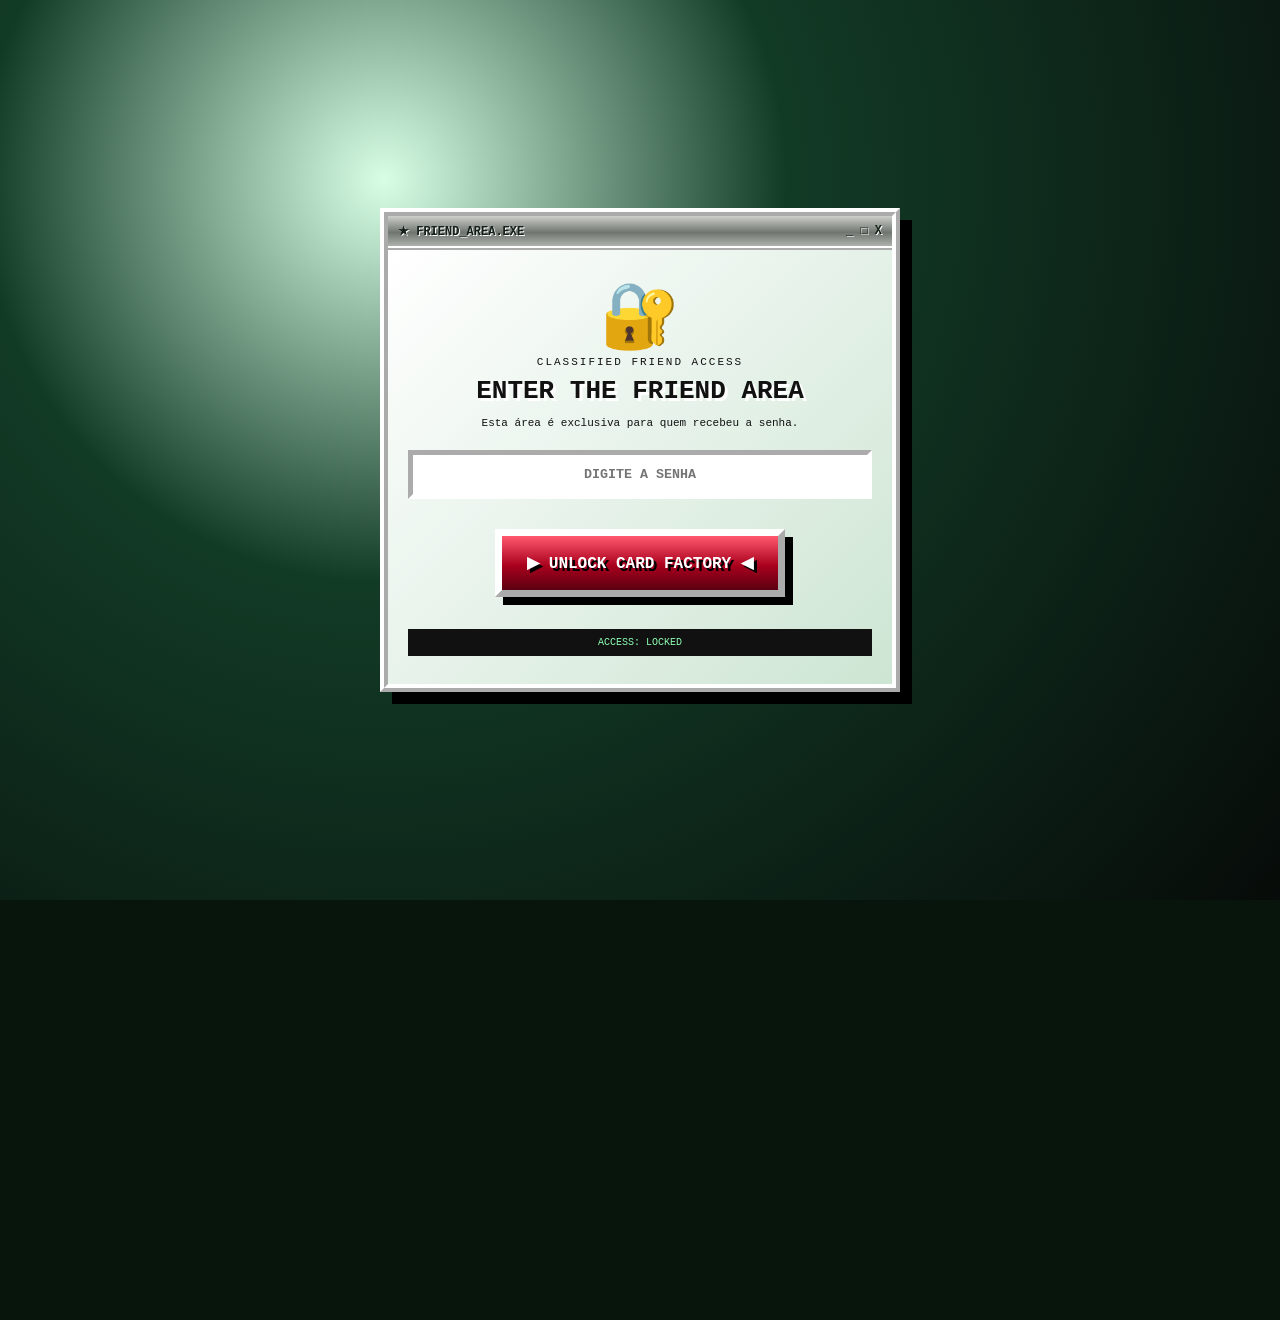
==== commit 5e20095b: "Add files via upload" ====
--- a/create.html
+++ b/create.html
@@ -62,6 +62,9 @@
 }
 .v18-create-nav a:active{border-style:inset;transform:translate(2px,2px)}
 </style>
+<style>
+.v10-music-extra{display:none;margin-top:7px}.v10-music-extra input,.v10-music-extra select{width:100%;box-sizing:border-box}.v10-music-extra small{display:block;margin-top:5px;font-size:8px}.v10-music-extra.active{display:block}
+</style>
 </head><body><nav class="v18-create-nav"><a href="index.html#cards">↩ VOLTAR AOS CARTÕES</a><a href="index.html">⌂ INÍCIO</a></nav>
 <div id="friendGate" class="friend-gate">
   <div class="gate-window">
@@ -105,29 +108,30 @@
               <div class="v10-image-slot"><label>PHOTO 03</label><input id="v10Photo3" type="file" accept="image/*"></div>
             </div>
           </div>
-          <div class="v10-field">
-            <label>GIFS — CHOOSE WHERE THEY APPEAR</label>
-            <div class="v10-row">
-              <input id="v10GifTop" placeholder="GIF TOP URL">
-              <input id="v10GifBottom" placeholder="GIF BOTTOM URL">
-            </div>
-          </div>
 <div class="v10-row">
             <div class="v10-field"><label>FONT</label><select id="v10Font"><option value="Arial, sans-serif">Arial / Internet 2000</option><option value="Georgia, serif">Georgia / Carta clássica</option><option value="Trebuchet MS, sans-serif">Trebuchet / MSN</option><option value="Courier New, monospace">Courier / Terminal</option><option value="Comic Sans MS, cursive">Comic Sans / 2000 demais</option><option value="Impact, sans-serif">Impact / Banner</option></select></div>
             <div class="v10-field"><label>ANIMATION</label><select id="v10Anim"><option value="secret">★ SECRET</option><option value="stadium">⚽ STADIUM</option><option value="dino">🦖 DINOSAUR</option><option value="pirate">☠️ PIRATE</option><option value="music">♫ MUSIC</option><option value="books">📖 BOOK</option></select></div>
           </div>
           <div class="v10-field"><label>CHOOSE YOUR THEME</label><div class="v10-themes"><button type="button" class="v10-theme active" data-theme="y2k">💿 Y2K</button><button type="button" class="v10-theme" data-theme="fluminense">⚽ FLU</button><button type="button" class="v10-theme" data-theme="dino">🦖 DINO</button><button type="button" class="v10-theme" data-theme="pirate">☠️ PIRATE</button><button type="button" class="v10-theme" data-theme="music">🎧 MUSIC</button><button type="button" class="v10-theme" data-theme="books">📚 BOOKS</button></div></div>
           <div class="v10-field"><label>EMOJIS — CLICK TO ADD</label><div class="v10-emojis"><button type="button" class="v10-emoji">💚</button><button type="button" class="v10-emoji">❤️</button><button type="button" class="v10-emoji">⭐</button><button type="button" class="v10-emoji">✨</button><button type="button" class="v10-emoji">⚽</button><button type="button" class="v10-emoji">🦖</button><button type="button" class="v10-emoji">☠️</button><button type="button" class="v10-emoji">🏴‍☠️</button><button type="button" class="v10-emoji">🎸</button><button type="button" class="v10-emoji">🎧</button><button type="button" class="v10-emoji">📚</button><button type="button" class="v10-emoji">📖</button><button type="button" class="v10-emoji">🔥</button><button type="button" class="v10-emoji">💿</button><button type="button" class="v10-emoji">💻</button><button type="button" class="v10-emoji">🌈</button></div></div>
-          <div class="v10-field"><label>MUSIC</label><select id="v10MusicType"><option value="none">SEM MÚSICA</option><option value="youtube">YOUTUBE</option><option value="spotify">SPOTIFY</option><option value="file">ARQUIVO DE ÁUDIO</option></select><input id="v10Music" placeholder="Cole o link do YouTube/Spotify" style="margin-top:6px"><input id="v10MusicFile" type="file" accept="audio/*" style="display:none;margin-top:6px"></div>
+          <div class="v10-field"><label>♫ MUSIC MODE</label>
+            <select id="v10MusicType">
+              <option value="none">SEM MÚSICA</option>
+              <option value="spotify">SPOTIFY — COLE O LINK</option>
+              <option value="box">★ RENATO'S MUSIC BOX ★</option>
+              <option value="file">ARQUIVO DE ÁUDIO — MP3/WAV</option>
+            </select>
+            <div id="v10SpotifyWrap" class="v10-music-extra"><input id="v10Music" placeholder="Cole aqui o link da música do Spotify"></div>
+            <div id="v10MusicBoxWrap" class="v10-music-extra"><select id="v10MusicBox"><option value="">Escolha uma música...</option><option value="audio/dial-up-dreams.wav">♫ Dial-Up Dreams</option><option value="audio/msn-after-school.wav">♫ MSN After School</option><option value="audio/y2k-starlight.wav">♫ Y2K Starlight</option><option value="audio/floppy-heart.wav">♫ Floppy Heart</option></select></div>
+            <div id="v10FileWrap" class="v10-music-extra"><input id="v10MusicFile" type="file" accept="audio/mpeg,audio/wav,audio/*"><small>MP3/WAV recomendado · máximo 10 MB</small></div>
+          </div>
           <button id="v11Surprise" type="button" style="width:100%;margin:10px 0;padding:12px;background:linear-gradient(#fff36b,#ff5b8d);border:6px outset #fff;box-shadow:5px 5px #111;font-weight:900;font-size:12px;cursor:pointer">✨ SURPRISE ME! — RANDOM Y2K MAGIC ✨</button>
           <button id="exportCard" type="button" class="start-button" style="font-size:10px;width:100%">💾 EXPORTAR MEU CARTÃO</button>
           <div class="v10-status" id="v10Status">LIVE PREVIEW ONLINE — altere qualquer campo e veja o cartão mudar.</div>
           <p style="font-size:8px;line-height:1.4">Quando terminar, clique em <b>EXPORTAR MEU CARTÃO</b>. Um arquivo <b>.json</b> será baixado. Envie esse arquivo para a pessoa responsável pelo site. Ele só será publicado depois da revisão.</p>
         </div>
-        <div class="v10-preview-wrap"><div class="v10-panel"><h3>★ 02 — LIVE PREVIEW ★</h3><div class="v10-preview" id="v10Preview"><div class="scan"></div><div class="v10-card" id="v10Card"><div class="v10-float v10-f1">✨</div><div class="v10-float v10-f2">💚</div><div class="v10-float v10-f3">⭐</div><div class="v10-float v10-f4">💿</div><div class="v10-hero" id="v10Hero">💚</div><h2 id="v10PreviewTitle">MY RENATINHO MEMORY</h2><div id="v10PreviewName" style="font-weight:bold">FROM: FRIEND</div><img id="v10PreviewGif" class="v10-gif" hidden alt=""><img id="v10PreviewPhoto" class="v10-gif" hidden alt="">
-          <div id="v10PreviewGifsTop" class="v10-media-strip"></div>
-          <div id="v10PreviewPhotos" class="v10-media-strip"></div>
-<p id="v10PreviewMsg">Comece a escrever e veja sua memória aparecer aqui em tempo real.</p><div id="v10PreviewEmojis" style="font-size:25px;min-height:36px">✨ 💚 ⭐</div><div id="v10PreviewGifsBottom" class="v10-media-strip"></div><div style="margin-top:20px;font-size:9px">★ MADE WITH THE CARD FACTORY ★</div></div></div></div></div>
+        <div class="v10-preview-wrap"><div class="v10-panel"><h3>★ 02 — LIVE PREVIEW ★</h3><div class="v10-preview" id="v10Preview"><div class="scan"></div><div class="v10-card" id="v10Card"><div class="v10-float v10-f1">✨</div><div class="v10-float v10-f2">💚</div><div class="v10-float v10-f3">⭐</div><div class="v10-float v10-f4">💿</div><div class="v10-hero" id="v10Hero">💚</div><h2 id="v10PreviewTitle">MY RENATINHO MEMORY</h2><div id="v10PreviewName" style="font-weight:bold">FROM: FRIEND</div><div id="v10PreviewPhotos" class="v10-media-strip"></div>
+<p id="v10PreviewMsg">Comece a escrever e veja sua memória aparecer aqui em tempo real.</p><div id="v10PreviewEmojis" style="font-size:25px;min-height:36px">✨ 💚 ⭐</div><div style="margin-top:20px;font-size:9px">★ MADE WITH THE CARD FACTORY ★</div></div></div></div></div>
       </div>
     </div>
   </div>
@@ -189,10 +193,6 @@
    q("#v10Card").style.color=color; q("#v10PreviewTitle").style.color=color; q("#v10PreviewMsg").style.color=color;
    const photoBox=q("#v10PreviewPhotos"); photoBox.innerHTML="";
    state.photos.forEach(src=>{const img=document.createElement("img");img.src=src;img.className="v10-preview-media v10-photo-"+style;photoBox.appendChild(img)});
-   const top=q("#v10GifTop").value.trim(), bottom=q("#v10GifBottom").value.trim();
-   const topBox=q("#v10PreviewGifsTop"), bottomBox=q("#v10PreviewGifsBottom"); topBox.innerHTML="";bottomBox.innerHTML="";
-   [top].filter(Boolean).forEach(src=>{const img=document.createElement("img");img.src=src;img.className="v10-preview-media";topBox.appendChild(img)});
-   [bottom].filter(Boolean).forEach(src=>{const img=document.createElement("img");img.src=src;img.className="v10-preview-media";bottomBox.appendChild(img)});
    q("#v10Status").textContent="LIVE PREVIEW • "+state.theme.toUpperCase()+" • "+state.photos.length+" PHOTOS • "+state.emojis.length+" EMOJIS";
  }
  qa("#factoryV10 input,#factoryV10 textarea,#factoryV10 select").forEach(el=>el.addEventListener("input",render));
@@ -202,12 +202,33 @@
    const idx=["v10Photo1","v10Photo2","v10Photo3"].indexOf(id), f=e.target.files?.[0]; if(!f)return;
    const reader=new FileReader(); reader.onload=()=>{state.photos[idx]=reader.result;state.photos=state.photos.filter(Boolean);render()};reader.readAsDataURL(f);
  }));
- q("#v10MusicType").addEventListener("change",()=>{const t=q("#v10MusicType").value;q("#v10Music").style.display=["youtube","spotify"].includes(t)?"block":"none";q("#v10MusicFile").style.display=t==="file"?"block":"none"});q("#v10MusicType").dispatchEvent(new Event("change"));
- q("#v10MusicFile").addEventListener("change",e=>{const f=e.target.files?.[0];if(!f)return;const r=new FileReader();r.onload=()=>{state.audio=r.result;render()};r.readAsDataURL(f)});
+ function updateMusicFields(){
+   const t=q("#v10MusicType").value;
+   q("#v10SpotifyWrap").classList.toggle("active",t==="spotify");
+   q("#v10MusicBoxWrap").classList.toggle("active",t==="box");
+   q("#v10FileWrap").classList.toggle("active",t==="file");
+   render();
+ }
+ q("#v10MusicType").addEventListener("change",updateMusicFields);
+ q("#v10MusicBox").addEventListener("change",render);
+ q("#v10MusicFile").addEventListener("change",e=>{const f=e.target.files?.[0];if(!f)return;if(f.size>10*1024*1024){e.target.value="";q("#v10Status").textContent="⚠ O arquivo precisa ter no máximo 10 MB.";return}const r=new FileReader();r.onload=()=>{state.audio=r.result;render()};r.readAsDataURL(f)});
  q("#exportCard").addEventListener("click",()=>{
    const name=q("#v10Name").value.trim(), msg=q("#v10Msg").value.trim(); if(!name||!msg){q("#v10Status").textContent="⚠ PREENCHA PELO MENOS SEU NOME E SUA MENSAGEM.";return}
-   const type=q("#v10MusicType").value,url=q("#v10Music").value.trim();
-   const c={version:"renatinho-card-v16",id:name.toLowerCase().replace(/[^a-z0-9]+/g,"-")+"-"+Date.now().toString(36).slice(-5),nome:name,titulo:q("#v10Title").value.trim()||"FELIZ ANIVERSÁRIO",icon:themes[state.theme].hero,hint:"FRIEND CARD • "+state.theme.toUpperCase(),tipoDeAnimacao:q("#v10Anim").value,mensagem:msg,fotos:state.photos.map((data,i)=>({data,nome:"foto-"+(i+1)})),gifs:{top:q("#v10GifTop").value.trim(),bottom:q("#v10GifBottom").value.trim()},musica:type==="file"?state.audio:url,musicaNome:type==="file"?(q("#v10MusicFile").files?.[0]?.name||"audio.mp3"):type==="youtube"?"YouTube":type==="spotify"?"Spotify":"",cardConfig:{musica:{type,url,autoPlay:true},theme:state.theme,font:q("#v10Font").value,textColor:q("#v10TextColor").value,photoStyle:q("#v10PhotoStyle").value,emojis:state.emojis,gifs:{top:q("#v10GifTop").value.trim(),bottom:q("#v10GifBottom").value.trim()}},status:"pending-admin-approval",createdAt:new Date().toISOString()};
+   const type=q("#v10MusicType").value;
+   let url="", musicName="", musicType=type;
+   if(type==="spotify"){
+     url=q("#v10Music").value.trim();
+     if(!/^https?:\/\/open\.spotify\.com\/(track|album|playlist|episode|show)\//i.test(url)){q("#v10Status").textContent="⚠ COLE UM LINK VÁLIDO DO SPOTIFY.";return}
+     musicName="Spotify";
+   } else if(type==="box"){
+     url=q("#v10MusicBox").value; musicName=q("#v10MusicBox").selectedOptions[0]?.textContent.replace(/^♫\s*/,"")||"Renato's Music Box";
+     if(!url){q("#v10Status").textContent="⚠ ESCOLHA UMA MÚSICA DA MUSIC BOX.";return}
+     musicType="file";
+   } else if(type==="file"){
+     if(!state.audio){q("#v10Status").textContent="⚠ ESCOLHA UM ARQUIVO DE ÁUDIO.";return}
+     url=state.audio; musicName=q("#v10MusicFile").files?.[0]?.name||"audio.mp3";
+   }
+   const c={version:"renatinho-card-v17",id:name.toLowerCase().replace(/[^a-z0-9]+/g,"-")+"-"+Date.now().toString(36).slice(-5),nome:name,titulo:q("#v10Title").value.trim()||"FELIZ ANIVERSÁRIO",icon:themes[state.theme].hero,hint:"FRIEND CARD • "+state.theme.toUpperCase(),tipoDeAnimacao:q("#v10Anim").value,mensagem:msg,fotos:state.photos.map((data,i)=>({data,nome:"foto-"+(i+1)})),musica:url,musicaNome:musicName,cardConfig:{musica:{type:musicType,url,autoPlay:false},theme:state.theme,font:q("#v10Font").value,textColor:q("#v10TextColor").value,photoStyle:q("#v10PhotoStyle").value,emojis:state.emojis},status:"pending-admin-approval",createdAt:new Date().toISOString()};
    const a=document.createElement("a");a.href=URL.createObjectURL(new Blob([JSON.stringify(c,null,2)],{type:"application/json"}));a.download="cartao-"+c.id+".json";a.click();q("#v10Status").textContent="★ CARTÃO EXPORTADO! MANDE O .JSON PARA A GIOVANA ★";
  });
  q("#v11Surprise").addEventListener("click",()=>{const k=pick(Object.keys(themes)),t=themes[k];q("#v10Title").value=pick(["RENATINHO.EXE","OMG HAPPY BIRTHDAY","A VERY SPECIAL MEMORY","MEMORY UNLOCKED","TRICOLOR BIRTHDAY MODE"]);q("#v10Name").value=q("#v10Name").value||pick(["AMIGO","YOUR FRIEND","A FRIEND FROM THE INTERNET"]);q("#v10Msg").value=pick(["Uma memória especial para você, Renatinho. Feliz aniversário! 💚","Que seu novo capítulo seja tão caótico e divertido quanto a internet dos anos 2000.","Esta mensagem foi enviada diretamente do futuro. Feliz aniversário!","Você desbloqueou uma memória secreta. ♥","Que o Flu esteja sempre vencendo e a vida sempre dando motivos para comemorar. 🇭🇺"]);q("#v10Font").value=pick(["Arial, sans-serif","Georgia, serif","Trebuchet MS, sans-serif","Courier New, monospace","Comic Sans MS, cursive","Impact, sans-serif"]);q("#v10TextColor").value=pick(["#102c1b","#006b3c","#c8102e","#8d1738","#111111"]);q("#v10PhotoStyle").value=pick(["classic","polaroid","pixel","sticker"]);state.emojis=[t.hero,"✨","⭐","💚"];q("#v10Anim").value=t.anim;qa(".v10-theme").forEach(x=>x.classList.toggle("active",x.dataset.theme===k));render();q("#v11Surprise").animate([{transform:"rotate(-2deg) scale(1)"},{transform:"rotate(2deg) scale(1.05)"},{transform:"rotate(0) scale(1)"}],{duration:450})});
--- a/style.css
+++ b/style.css
@@ -82,3 +82,175 @@
 /* V14 cleanup */
 .guest-note{font-size:9px;background:#111;color:#8dffb4;border:3px ridge #fff;padding:7px;line-height:1.5}.playlist-section{margin-bottom:22px}.legacy-grid-3{grid-template-columns:repeat(2,minmax(0,1fr))!important}.legacy-zone .winamp-app{display:none!important}@keyframes guestIn{from{transform:translateY(-8px);opacity:0}to{transform:none;opacity:1}}
 @media(max-width:900px){.legacy-grid-3{grid-template-columns:1fr!important}}
+
+
+/* V32 — Card Factory visual data renderer */
+.card-memory-shell{
+  position:relative;
+  overflow:hidden;
+  min-height:430px;
+  padding:18px;
+  background:var(--card-bg);
+  color:var(--card-text);
+  border:7px ridge #fff;
+  box-shadow:7px 7px #111;
+}
+.card-memory-shell::before{
+  content:"";
+  position:absolute;
+  inset:0;
+  background:repeating-linear-gradient(0deg,rgba(255,255,255,.10) 0 2px,transparent 2px 6px);
+  pointer-events:none;
+  mix-blend-mode:screen;
+}
+.card-emoji-layer{position:absolute;inset:0;pointer-events:none;z-index:1}
+.card-emoji-float{
+  position:absolute;
+  font-size:32px;
+  filter:drop-shadow(3px 3px #111);
+  animation:v32EmojiFloat 2.2s ease-in-out infinite;
+}
+.card-emoji-0{left:3%;top:5%}.card-emoji-1{right:4%;top:8%;animation-delay:.25s}
+.card-emoji-2{left:5%;bottom:7%;animation-delay:.5s}.card-emoji-3{right:5%;bottom:5%;animation-delay:.75s}
+.card-emoji-4{left:44%;top:2%;animation-delay:1s}.card-emoji-5{right:35%;bottom:2%;animation-delay:1.25s}
+.card-memory-shell .card-theme-badge{
+  position:relative;
+  z-index:3;
+  display:inline-block;
+  padding:5px 8px;
+  margin-bottom:8px;
+  background:#111;
+  color:#fff36b;
+  border:3px outset #fff;
+  font-size:8px;
+  font-weight:900;
+}
+.card-memory-shell .card-hero,
+.card-memory-shell .msg,
+.card-memory-shell .card-photo-wall,
+.card-memory-shell .card-gif-zone{position:relative;z-index:3}
+.card-photo-wall{
+  display:flex;
+  flex-wrap:wrap;
+  gap:12px;
+  justify-content:center;
+  margin-top:16px;
+}
+.card-photo-wall img{
+  width:180px;
+  height:180px;
+  object-fit:cover;
+  border:5px ridge #fff;
+  box-shadow:5px 5px #111;
+  background:#fff;
+}
+.card-photo-wall.polaroid img{
+  background:#fff;
+  padding:8px 8px 28px;
+  border:1px solid #aaa;
+  box-shadow:5px 5px #111;
+}
+.card-photo-wall.pixel img{image-rendering:pixelated}
+.card-photo-wall.sticker img{border-radius:18px;transform:rotate(-2deg)}
+.card-gif-zone{
+  display:flex;
+  justify-content:center;
+  align-items:center;
+  min-height:20px;
+  margin:10px 0;
+}
+.card-gif-zone img{
+  max-width:min(260px,70%);
+  max-height:160px;
+  border:5px ridge #fff;
+  box-shadow:5px 5px #111;
+}
+.card-gif-zone.gif-broken{display:none}
+@keyframes v32EmojiFloat{
+  0%,100%{transform:translateY(0) rotate(-3deg) scale(1)}
+  50%{transform:translateY(-12px) rotate(5deg) scale(1.08)}
+}
+@media(max-width:650px){
+  .card-content .card-hero{grid-template-columns:90px 1fr;gap:10px}
+  .card-content .big-icon{font-size:70px}
+  .card-photo-wall img{width:130px;height:130px}
+}
+
+
+/* V33 — cohesive Y2K friend-card composition */
+.v33-card{position:relative;min-height:560px;overflow:hidden;padding:16px;background:var(--v33-bg);color:var(--v33-text);border:7px ridge #fff;box-shadow:8px 8px #111,inset 0 0 0 3px rgba(255,255,255,.8);isolation:isolate}
+.v33-card::before{content:"";position:absolute;inset:0;z-index:0;background:radial-gradient(circle at 12% 18%,rgba(255,255,255,.8) 0 3px,transparent 4px),radial-gradient(circle at 82% 12%,rgba(255,255,255,.65) 0 4px,transparent 5px),radial-gradient(circle at 70% 82%,rgba(255,255,255,.55) 0 3px,transparent 4px);background-size:80px 70px,110px 90px,95px 85px;pointer-events:none}
+.v33-scanlines{position:absolute;inset:0;z-index:1;pointer-events:none;background:repeating-linear-gradient(0deg,rgba(0,0,0,.035) 0 1px,transparent 1px 5px)}
+.v33-emoji-layer{position:absolute;inset:0;z-index:2;pointer-events:none}
+.v33-emoji{position:absolute;display:block;font-size:32px;line-height:1;filter:drop-shadow(3px 3px #111);animation:v33float 2.6s ease-in-out infinite}
+.v33-e0{left:2%;top:10%}.v33-e1{left:13%;bottom:8%;animation-delay:.2s}.v33-e2{right:5%;top:13%;animation-delay:.4s}.v33-e3{right:10%;bottom:10%;animation-delay:.6s}.v33-e4{left:48%;top:3%;animation-delay:.8s}.v33-e5{right:36%;top:7%;animation-delay:1s}.v33-e6{left:33%;bottom:4%;animation-delay:1.2s}.v33-e7{right:25%;bottom:20%;animation-delay:1.4s}.v33-e8{left:7%;top:48%;animation-delay:1.6s}.v33-e9{right:3%;top:46%;animation-delay:1.8s}
+.v33-topbar,.v33-header,.v33-message,.v33-photo-wall,.v33-gif,.v33-footer{position:relative;z-index:4}
+.v33-topbar{display:flex;justify-content:space-between;gap:8px;align-items:center;padding:5px 8px;margin-bottom:12px;background:#111;color:#fff36a;border:3px outset #fff;box-shadow:3px 3px #111;font-family:"Courier New",monospace;font-size:9px;font-weight:900}
+.v33-header{display:grid;grid-template-columns:90px 1fr 120px;gap:14px;align-items:center;padding:12px;background:rgba(255,255,255,.73);border:5px ridge #fff;box-shadow:5px 5px #111}
+.v33-icon{display:grid;place-items:center;width:82px;height:82px;font-size:55px;background:rgba(255,255,255,.8);border:4px outset #fff;box-shadow:4px 4px #111}
+.v33-classified{color:var(--v33-accent);font-family:"Courier New",monospace;font-size:10px;font-weight:900}
+.v33-title-block h3{margin:4px 0;font-size:28px;line-height:1;text-shadow:2px 2px #fff}
+.v33-from{font-family:"Courier New",monospace;font-size:11px;font-weight:900}
+.v33-sticker{justify-self:end;max-width:105px;padding:10px 6px;transform:rotate(4deg);text-align:center;background:#fff36a;color:#111;border:3px solid #111;box-shadow:4px 4px #111;font-family:"Courier New",monospace;font-size:8px;font-weight:900}
+.v33-message{margin:18px 2% 12px;padding:16px 18px;min-height:85px;background:rgba(255,255,255,.9);border:5px ridge #fff;box-shadow:5px 5px #111;font-size:17px;line-height:1.5}
+.v33-photo-wall{display:flex;flex-wrap:wrap;justify-content:center;gap:15px;margin:18px 2%}
+.v33-photo{position:relative;background:#fff;padding:6px;border:3px solid #111;box-shadow:5px 5px #111}
+.v33-photo img{display:block;width:190px;height:190px;object-fit:cover}
+.v33-photo-wall.polaroid .v33-photo{padding:8px 8px 25px;border:1px solid #aaa}
+.v33-photo-wall.polaroid .v33-photo small{position:absolute;left:0;right:0;bottom:4px;text-align:center;font-family:"Comic Sans MS","Courier New",monospace;font-size:10px}
+.v33-photo-wall.pixel img{image-rendering:pixelated}
+.v33-photo-wall.sticker .v33-photo{border-radius:18px;transform:rotate(-2deg)}
+.v33-gif{display:flex;justify-content:center;margin:12px 0}
+.v33-gif img{max-width:55%;max-height:170px;object-fit:contain;border:5px ridge #fff;box-shadow:5px 5px #111}
+.v33-footer{display:flex;justify-content:space-between;flex-wrap:wrap;gap:8px;margin-top:16px;padding:7px 9px;background:#111;color:#fff;border:3px outset #fff;font-family:"Courier New",monospace;font-size:8px;font-weight:900}
+@keyframes v33float{0%,100%{transform:translateY(0) rotate(-4deg) scale(1)}50%{transform:translateY(-10px) rotate(5deg) scale(1.08)}}
+@media(max-width:720px){.v33-header{grid-template-columns:70px 1fr}.v33-icon{width:64px;height:64px;font-size:42px}.v33-sticker{display:none}.v33-title-block h3{font-size:22px}.v33-photo img{width:140px;height:140px}.v33-gif img{max-width:75%}}
+
+
+/* V34 — final micro-polish */
+.v34-message-label{
+  display:inline-block;
+  margin-bottom:8px;
+  padding:3px 7px;
+  background:#111;
+  color:#fff36a;
+  border:2px outset #fff;
+  font-family:"Courier New",monospace;
+  font-size:8px;
+  font-weight:900;
+  letter-spacing:.4px;
+}
+.v34-message-text{
+  min-height:42px;
+}
+.v34-theme-stickers{
+  position:relative;
+  z-index:5;
+  display:flex;
+  justify-content:center;
+  align-items:center;
+  gap:18px;
+  margin:8px auto 2px;
+  font-family:"Courier New",monospace;
+  font-size:15px;
+  font-weight:900;
+  text-shadow:2px 2px #fff;
+}
+.v34-theme-stickers span:nth-child(1){transform:rotate(-8deg)}
+.v34-theme-stickers span:nth-child(2){transform:rotate(4deg) scale(1.05)}
+.v34-theme-stickers span:nth-child(3){transform:rotate(-3deg)}
+.v33-photo-wall .v33-p0{transform:rotate(-2deg)}
+.v33-photo-wall .v33-p1{transform:rotate(1.3deg) translateY(-3px)}
+.v33-photo-wall .v33-p2{transform:rotate(-2.7deg) translateY(2px)}
+.v33-photo-wall .v33-p3{transform:rotate(1.8deg)}
+.v33-photo-wall.polaroid .v33-p0{transform:rotate(-3deg)}
+.v33-photo-wall.polaroid .v33-p1{transform:rotate(1.8deg) translateY(-4px)}
+.v33-photo-wall.polaroid .v33-p2{transform:rotate(-2deg)}
+.v33-photo-wall.sticker .v33-p0{transform:rotate(-4deg)}
+.v33-photo-wall.sticker .v33-p1{transform:rotate(3deg) translateY(-3px)}
+.v33-photo-wall.sticker .v33-p2{transform:rotate(-2deg)}
+
+/* MEGA BLASTER FINAL — music */
+.spotify-player{display:block;position:relative;width:min(100%,352px);height:152px;margin:10px auto 0;border:0;border-radius:12px;box-shadow:4px 4px #111;z-index:20}
+.music-bar{position:relative;z-index:30;display:flex;align-items:center;gap:8px;flex-wrap:wrap}
+.music-bar button{font-family:"Courier New",monospace;font-weight:900;cursor:pointer}
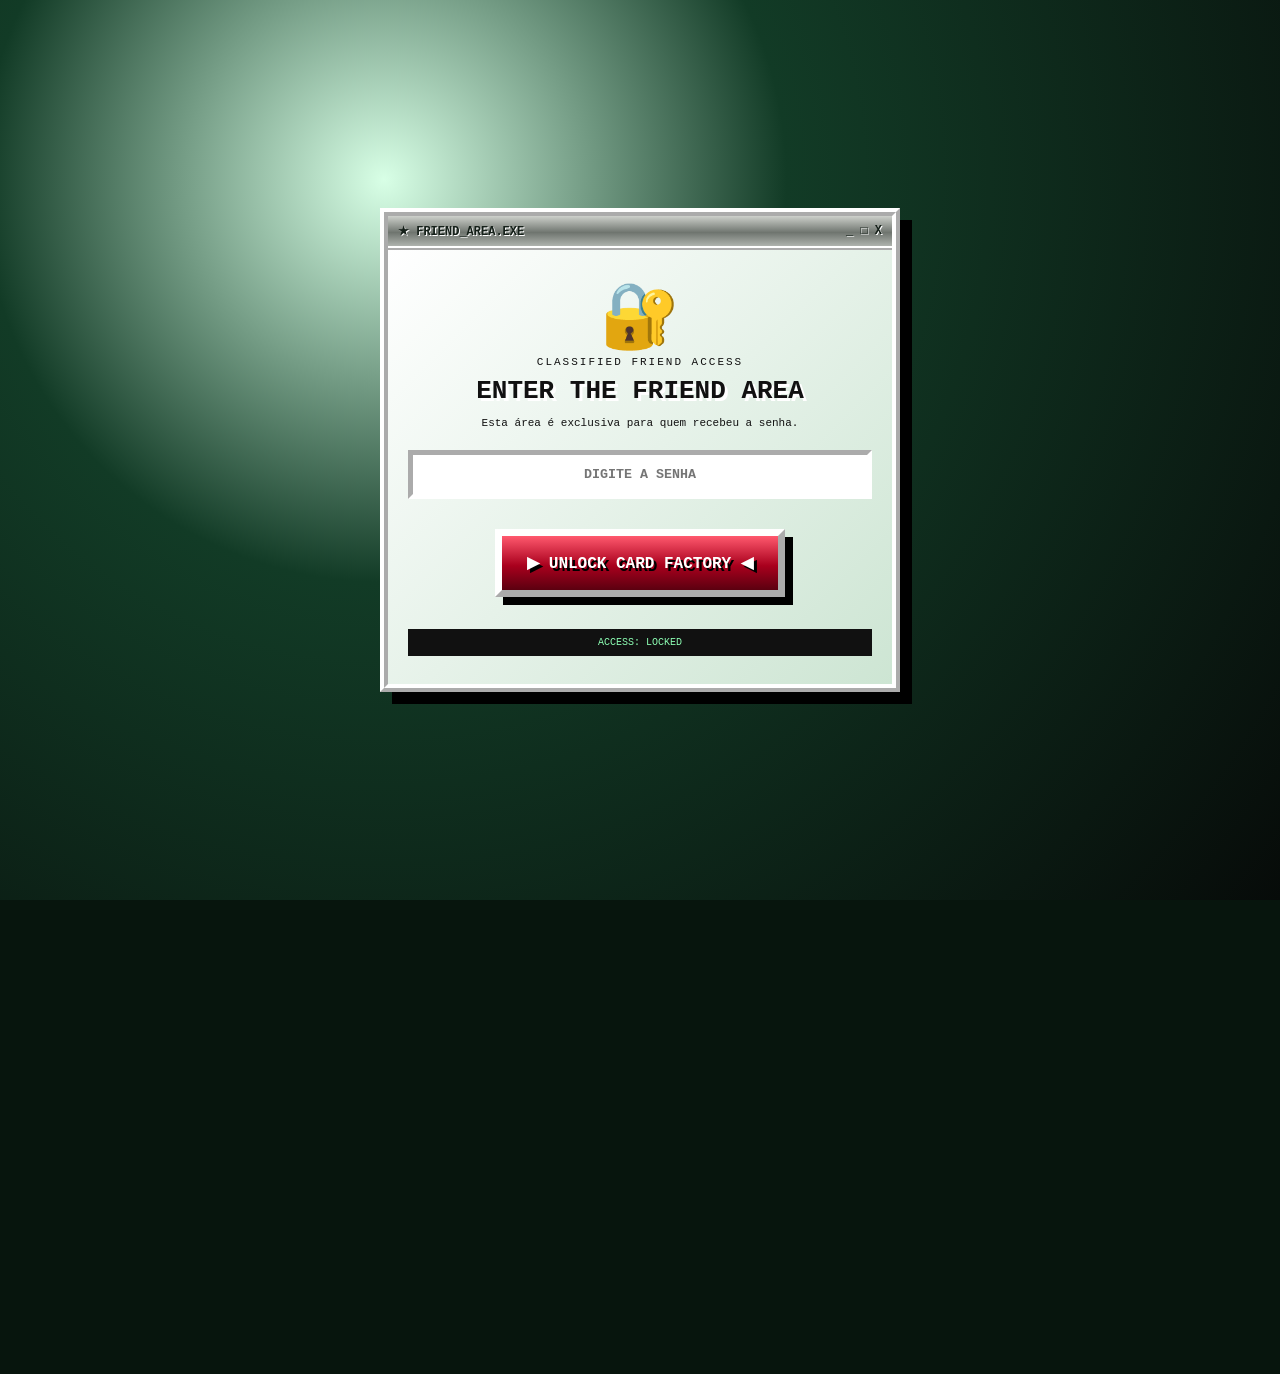
==== commit f4cef1d2: "Add files via upload" ====
--- a/create.html
+++ b/create.html
@@ -65,6 +65,8 @@
 <style>
 .v10-music-extra{display:none;margin-top:7px}.v10-music-extra input,.v10-music-extra select{width:100%;box-sizing:border-box}.v10-music-extra small{display:block;margin-top:5px;font-size:8px}.v10-music-extra.active{display:block}
 </style>
+
+.audio-preview-btn{margin-top:7px;padding:7px 10px;border:4px outset #fff;background:#111;color:#8dffb4;font-family:"Courier New",monospace;font-weight:900;cursor:pointer}.audio-preview-btn:active{border-style:inset}.audio-preview-status{display:block;margin-top:5px;font:700 9px "Courier New",monospace}
 </head><body><nav class="v18-create-nav"><a href="index.html#cards">↩ VOLTAR AOS CARTÕES</a><a href="index.html">⌂ INÍCIO</a></nav>
 <div id="friendGate" class="friend-gate">
   <div class="gate-window">
@@ -121,9 +123,11 @@
               <option value="box">★ RENATO'S MUSIC BOX ★</option>
               <option value="file">ARQUIVO DE ÁUDIO — MP3/WAV</option>
             </select>
-            <div id="v10SpotifyWrap" class="v10-music-extra"><input id="v10Music" placeholder="Cole aqui o link da música do Spotify"></div>
+            <div id="v10SpotifyWrap" class="v10-music-extra"><input id="v10Music" placeholder="Cole aqui o link da música do Spotify">
+<div id="spotify-status" class="spotify-status" aria-live="polite"></div><small>Ex.: open.spotify.com/track/... ou open.spotify.com/intl-pt/track/...</small></div>
             <div id="v10MusicBoxWrap" class="v10-music-extra"><select id="v10MusicBox"><option value="">Escolha uma música...</option><option value="audio/dial-up-dreams.wav">♫ Dial-Up Dreams</option><option value="audio/msn-after-school.wav">♫ MSN After School</option><option value="audio/y2k-starlight.wav">♫ Y2K Starlight</option><option value="audio/floppy-heart.wav">♫ Floppy Heart</option></select></div>
             <div id="v10FileWrap" class="v10-music-extra"><input id="v10MusicFile" type="file" accept="audio/mpeg,audio/wav,audio/*"><small>MP3/WAV recomendado · máximo 10 MB</small></div>
+            <div id="v10AudioPreviewWrap" class="v10-music-extra"><button type="button" id="v10AudioPreview" class="audio-preview-btn">▶ OUVIR ESTA MÚSICA</button><span id="v10AudioPreviewStatus" class="audio-preview-status"></span></div>
           </div>
           <button id="v11Surprise" type="button" style="width:100%;margin:10px 0;padding:12px;background:linear-gradient(#fff36b,#ff5b8d);border:6px outset #fff;box-shadow:5px 5px #111;font-weight:900;font-size:12px;cursor:pointer">✨ SURPRISE ME! — RANDOM Y2K MAGIC ✨</button>
           <button id="exportCard" type="button" class="start-button" style="font-size:10px;width:100%">💾 EXPORTAR MEU CARTÃO</button>
@@ -131,7 +135,7 @@
           <p style="font-size:8px;line-height:1.4">Quando terminar, clique em <b>EXPORTAR MEU CARTÃO</b>. Um arquivo <b>.json</b> será baixado. Envie esse arquivo para a pessoa responsável pelo site. Ele só será publicado depois da revisão.</p>
         </div>
         <div class="v10-preview-wrap"><div class="v10-panel"><h3>★ 02 — LIVE PREVIEW ★</h3><div class="v10-preview" id="v10Preview"><div class="scan"></div><div class="v10-card" id="v10Card"><div class="v10-float v10-f1">✨</div><div class="v10-float v10-f2">💚</div><div class="v10-float v10-f3">⭐</div><div class="v10-float v10-f4">💿</div><div class="v10-hero" id="v10Hero">💚</div><h2 id="v10PreviewTitle">MY RENATINHO MEMORY</h2><div id="v10PreviewName" style="font-weight:bold">FROM: FRIEND</div><div id="v10PreviewPhotos" class="v10-media-strip"></div>
-<p id="v10PreviewMsg">Comece a escrever e veja sua memória aparecer aqui em tempo real.</p><div id="v10PreviewEmojis" style="font-size:25px;min-height:36px">✨ 💚 ⭐</div><div style="margin-top:20px;font-size:9px">★ MADE WITH THE CARD FACTORY ★</div></div></div></div></div>
+<p id="v10PreviewMsg">Comece a escrever e veja sua memória aparecer aqui em tempo real.</p><div id="v10PreviewMusic" class="v10-preview-music">♫ SEM MÚSICA</div><div id="v10PreviewEmojis" style="font-size:25px;min-height:36px">✨ 💚 ⭐</div><div style="margin-top:20px;font-size:9px">★ MADE WITH THE CARD FACTORY ★</div></div></div></div></div>
       </div>
     </div>
   </div>
@@ -184,11 +188,31 @@
  };
  const pick=a=>a[Math.floor(Math.random()*a.length)];
  const esc=s=>String(s).replace(/[&<>"']/g,m=>({"&":"&amp;","<":"&lt;",">":"&gt;","\"":"&quot;","'":"&#39;"}[m]));
+ function parseSpotifyRefFactory(value){
+   const raw=String(value||"").trim();
+   if(!raw)return null;
+   try{
+     if(/^spotify:(track|album|playlist|episode|show):[A-Za-z0-9]+$/i.test(raw)){
+       const m=raw.match(/^spotify:(track|album|playlist|episode|show):([A-Za-z0-9]+)$/i);
+       return {type:m[1].toLowerCase(),id:m[2]};
+     }
+     const u=new URL(raw);
+     if(!/(^|\.)spotify\.com$/i.test(u.hostname))return null;
+     const m=u.pathname.match(/\/(track|album|playlist|episode|show)\/([A-Za-z0-9]+)(?:\/)?$/i);
+     return m?{type:m[1].toLowerCase(),id:m[2]}:null;
+   }catch(e){return null}
+ }
  function render(){
    const n=q("#v10Name").value||"FRIEND", t=q("#v10Title").value||"MY RENATINHO MEMORY", m=q("#v10Msg").value||"Comece a escrever e veja sua memória aparecer aqui em tempo real.";
    const font=q("#v10Font").value, color=q("#v10TextColor").value, style=q("#v10PhotoStyle").value;
    q("#v10PreviewName").textContent="FROM: "+n; q("#v10PreviewTitle").textContent=t; q("#v10PreviewMsg").textContent=m;
    q("#v10PreviewEmojis").textContent=state.emojis.join(" "); q("#v10Hero").textContent=themes[state.theme].hero;
+   const mt=q("#v10MusicType").value;
+   let musicLabel="♫ SEM MÚSICA";
+   if(mt==="spotify" && q("#v10Music").value.trim()) musicLabel="♫ SPOTIFY • "+(parseSpotifyRefFactory(q("#v10Music").value.trim())?"LINK OK":"LINK A CONFERIR");
+   if(mt==="box" && q("#v10MusicBox").value) musicLabel="♫ "+q("#v10MusicBox").selectedOptions[0].textContent.replace(/^♫\\s*/,"");
+   if(mt==="file" && state.audio) musicLabel="♫ "+(q("#v10MusicFile").files?.[0]?.name||"ÁUDIO PRÓPRIO");
+   q("#v10PreviewMusic").textContent=musicLabel;
    q("#v10Preview").style.background=themes[state.theme].bg; q("#v10Card").style.fontFamily=font;
    q("#v10Card").style.color=color; q("#v10PreviewTitle").style.color=color; q("#v10PreviewMsg").style.color=color;
    const photoBox=q("#v10PreviewPhotos"); photoBox.innerHTML="";
@@ -202,6 +226,24 @@
    const idx=["v10Photo1","v10Photo2","v10Photo3"].indexOf(id), f=e.target.files?.[0]; if(!f)return;
    const reader=new FileReader(); reader.onload=()=>{state.photos[idx]=reader.result;state.photos=state.photos.filter(Boolean);render()};reader.readAsDataURL(f);
  }));
+ let previewAudio=null;
+ function stopPreview(){if(previewAudio){previewAudio.pause();previewAudio.currentTime=0;previewAudio=null;} const st=q("#v10AudioPreviewStatus"); if(st)st.textContent=""; const b=q("#v10AudioPreview"); if(b)b.textContent="▶ OUVIR ESTA MÚSICA";}
+ function previewSelectedAudio(){
+   stopPreview();
+   const type=q("#v10MusicType").value;
+   if(type==="spotify"){q("#v10AudioPreviewStatus").textContent="Spotify usa o player oficial no cartão. Salve o cartão para testar.";return;}
+   let src="", label="";
+   if(type==="box"){src=q("#v10MusicBox").value; label=q("#v10MusicBox").selectedOptions[0]?.textContent||"Música";}
+   else if(type==="file"){src=state.audio; label=q("#v10MusicFile").files?.[0]?.name||"Áudio";}
+   if(!src){q("#v10AudioPreviewStatus").textContent="Escolha uma música primeiro.";return;}
+   try{
+     const resolved=/^(data:|blob:|https?:)/i.test(src)?src:new URL(src,document.baseURI).href;
+     previewAudio=new Audio(resolved); previewAudio.preload="auto";
+     previewAudio.addEventListener("error",()=>{q("#v10AudioPreviewStatus").textContent="⚠ Não foi possível reproduzir esta música.";});
+     previewAudio.addEventListener("ended",()=>{const b=q("#v10AudioPreview");if(b)b.textContent="▶ OUVIR ESTA MÚSICA";});
+     previewAudio.play().then(()=>{q("#v10AudioPreviewStatus").textContent="♫ Tocando: "+label;q("#v10AudioPreview").textContent="❚❚ PARAR";}).catch(()=>{q("#v10AudioPreviewStatus").textContent="Clique novamente para iniciar a reprodução.";});
+   }catch(e){q("#v10AudioPreviewStatus").textContent="⚠ Áudio inválido.";}
+ }
  function updateMusicFields(){
    const t=q("#v10MusicType").value;
    q("#v10SpotifyWrap").classList.toggle("active",t==="spotify");
@@ -209,16 +251,18 @@
    q("#v10FileWrap").classList.toggle("active",t==="file");
    render();
  }
- q("#v10MusicType").addEventListener("change",updateMusicFields);
- q("#v10MusicBox").addEventListener("change",render);
- q("#v10MusicFile").addEventListener("change",e=>{const f=e.target.files?.[0];if(!f)return;if(f.size>10*1024*1024){e.target.value="";q("#v10Status").textContent="⚠ O arquivo precisa ter no máximo 10 MB.";return}const r=new FileReader();r.onload=()=>{state.audio=r.result;render()};r.readAsDataURL(f)});
+ q("#v10MusicType").addEventListener("change",()=>{stopPreview();updateMusicFields();});
+ q("#v10MusicBox").addEventListener("change",()=>{stopPreview();render();});
+ q("#v10AudioPreview")?.addEventListener("click",()=>{if(previewAudio && !previewAudio.paused){stopPreview();}else{previewSelectedAudio();}});
+ q("#v10MusicFile").addEventListener("change",e=>{stopPreview();const f=e.target.files?.[0];if(!f)return;if(f.size>10*1024*1024){e.target.value="";q("#v10Status").textContent="⚠ O arquivo precisa ter no máximo 10 MB.";return}const r=new FileReader();r.onload=()=>{state.audio=r.result;render()};r.readAsDataURL(f)});
  q("#exportCard").addEventListener("click",()=>{
    const name=q("#v10Name").value.trim(), msg=q("#v10Msg").value.trim(); if(!name||!msg){q("#v10Status").textContent="⚠ PREENCHA PELO MENOS SEU NOME E SUA MENSAGEM.";return}
    const type=q("#v10MusicType").value;
    let url="", musicName="", musicType=type;
    if(type==="spotify"){
      url=q("#v10Music").value.trim();
-     if(!/^https?:\/\/open\.spotify\.com\/(track|album|playlist|episode|show)\//i.test(url)){q("#v10Status").textContent="⚠ COLE UM LINK VÁLIDO DO SPOTIFY.";return}
+     const spotifyRef=parseSpotifyRefFactory(url);
+     if(!spotifyRef){q("#v10Status").textContent="⚠ COLE UM LINK DO SPOTIFY (track, álbum, playlist ou episódio).";return}
      musicName="Spotify";
    } else if(type==="box"){
      url=q("#v10MusicBox").value; musicName=q("#v10MusicBox").selectedOptions[0]?.textContent.replace(/^♫\s*/,"")||"Renato's Music Box";
@@ -235,4 +279,4 @@
  render();
 })();
 </script>
-</body></html>+<div id="audioError" class="audio-error" hidden></div></body></html>
--- a/style.css
+++ b/style.css
@@ -254,3 +254,12 @@
 .spotify-player{display:block;position:relative;width:min(100%,352px);height:152px;margin:10px auto 0;border:0;border-radius:12px;box-shadow:4px 4px #111;z-index:20}
 .music-bar{position:relative;z-index:30;display:flex;align-items:center;gap:8px;flex-wrap:wrap}
 .music-bar button{font-family:"Courier New",monospace;font-weight:900;cursor:pointer}
+
+.v10-preview-music{display:inline-block;margin:8px 0;padding:6px 9px;background:#111;color:#fff36a;border:3px outset #fff;box-shadow:3px 3px #111;font-family:"Courier New",monospace;font-size:9px;font-weight:900;max-width:100%;overflow:hidden;text-overflow:ellipsis;white-space:nowrap}
+.spotify-player{background:#111}
+
+/* V36 — robust local audio + Spotify status */
+.spotify-status{margin-top:6px;font:700 10px "Courier New",monospace;min-height:14px}
+.spotify-status.ok{color:#087f3e}
+.spotify-status.error{color:#a40032}
+.audio-error{margin-top:5px;padding:5px;background:#ffe4e4;border:2px solid #a40032;color:#700020;font:700 10px "Courier New",monospace}
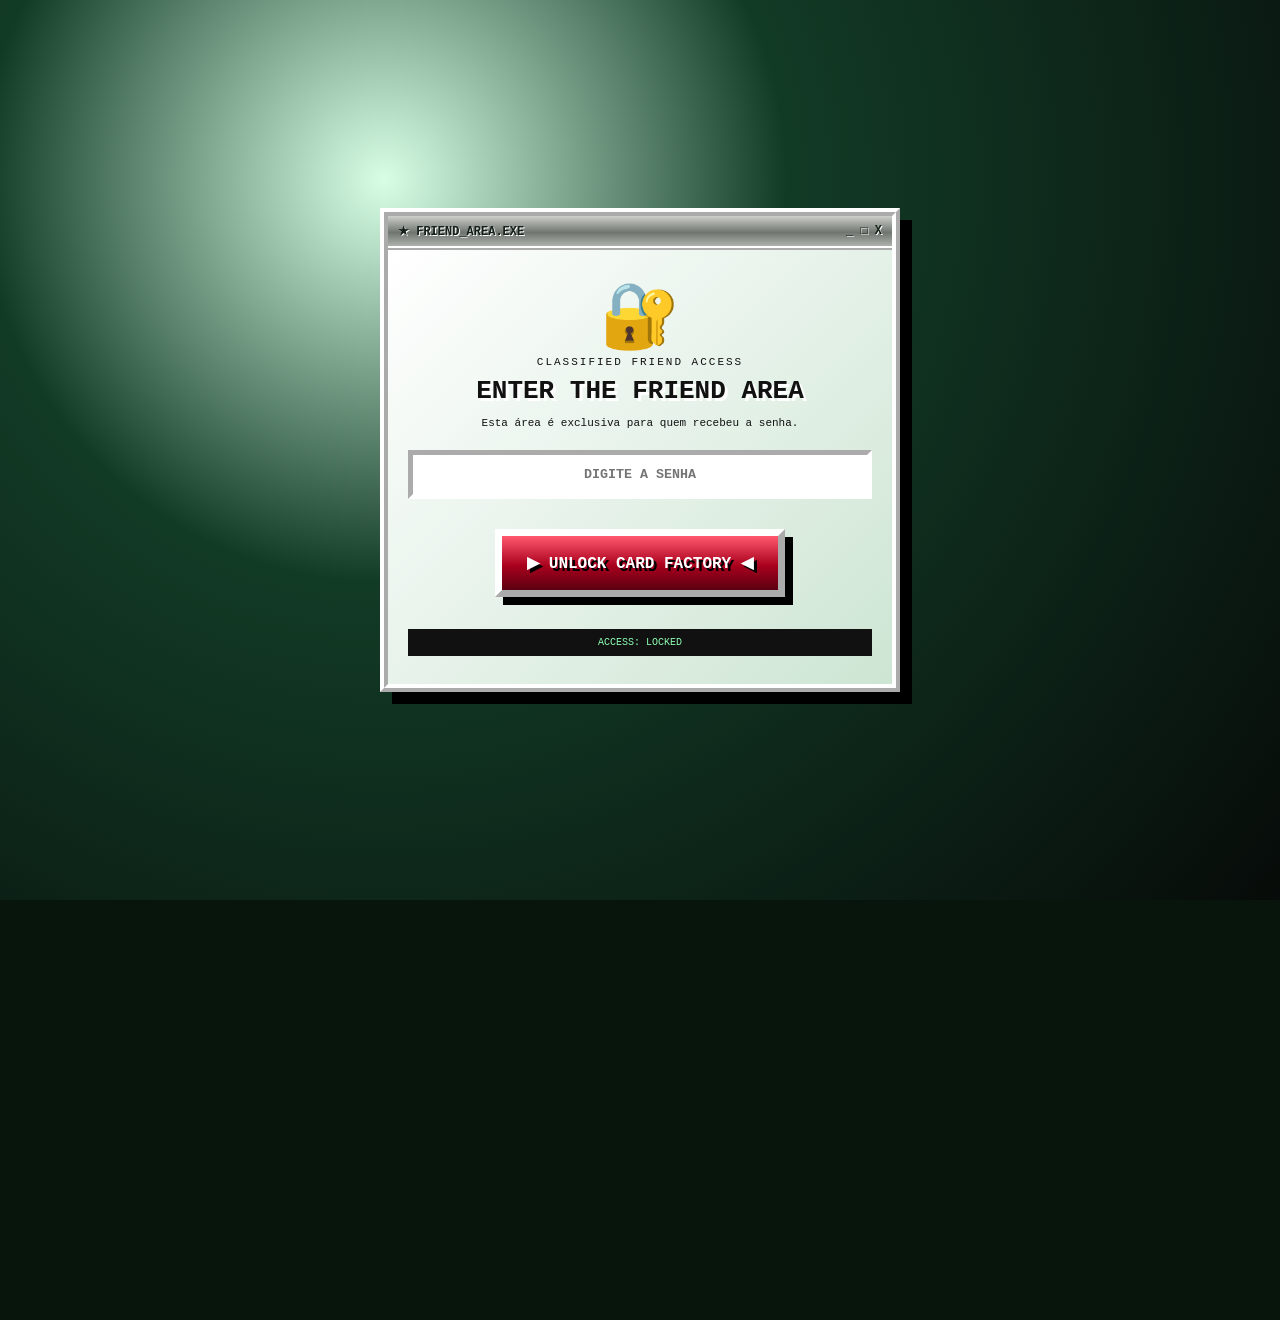
==== commit 35e0075e: "Add files via upload" ====
--- a/create.html
+++ b/create.html
@@ -64,9 +64,10 @@
 </style>
 <style>
 .v10-music-extra{display:none;margin-top:7px}.v10-music-extra input,.v10-music-extra select{width:100%;box-sizing:border-box}.v10-music-extra small{display:block;margin-top:5px;font-size:8px}.v10-music-extra.active{display:block}
-</style>
 
 .audio-preview-btn{margin-top:7px;padding:7px 10px;border:4px outset #fff;background:#111;color:#8dffb4;font-family:"Courier New",monospace;font-weight:900;cursor:pointer}.audio-preview-btn:active{border-style:inset}.audio-preview-status{display:block;margin-top:5px;font:700 9px "Courier New",monospace}
+</style>
+
 </head><body><nav class="v18-create-nav"><a href="index.html#cards">↩ VOLTAR AOS CARTÕES</a><a href="index.html">⌂ INÍCIO</a></nav>
 <div id="friendGate" class="friend-gate">
   <div class="gate-window">
@@ -125,9 +126,13 @@
             </select>
             <div id="v10SpotifyWrap" class="v10-music-extra"><input id="v10Music" placeholder="Cole aqui o link da música do Spotify">
 <div id="spotify-status" class="spotify-status" aria-live="polite"></div><small>Ex.: open.spotify.com/track/... ou open.spotify.com/intl-pt/track/...</small></div>
-            <div id="v10MusicBoxWrap" class="v10-music-extra"><select id="v10MusicBox"><option value="">Escolha uma música...</option><option value="audio/dial-up-dreams.wav">♫ Dial-Up Dreams</option><option value="audio/msn-after-school.wav">♫ MSN After School</option><option value="audio/y2k-starlight.wav">♫ Y2K Starlight</option><option value="audio/floppy-heart.wav">♫ Floppy Heart</option></select></div>
+            <div id="v10MusicBoxWrap" class="v10-music-extra"><select id="v10MusicBox"><option value="">Escolha uma música...</option><option value="[data-uri]